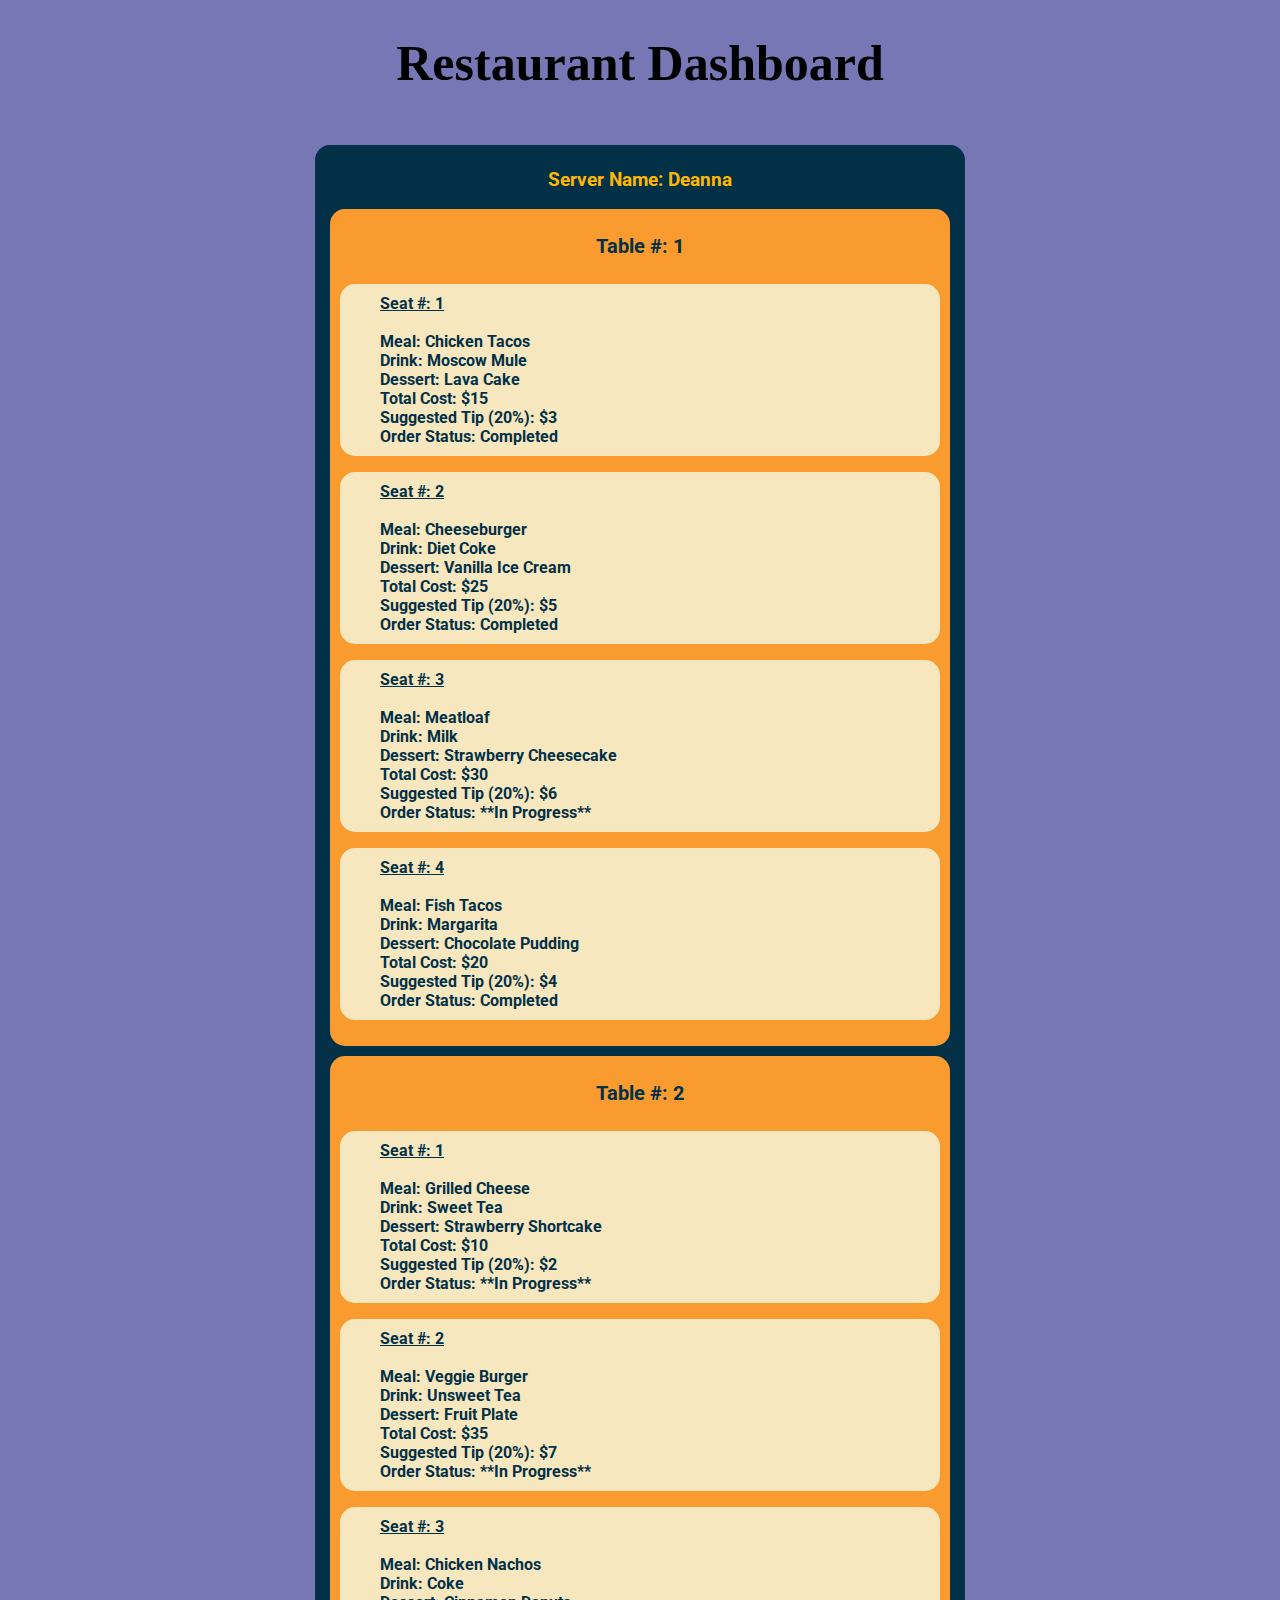
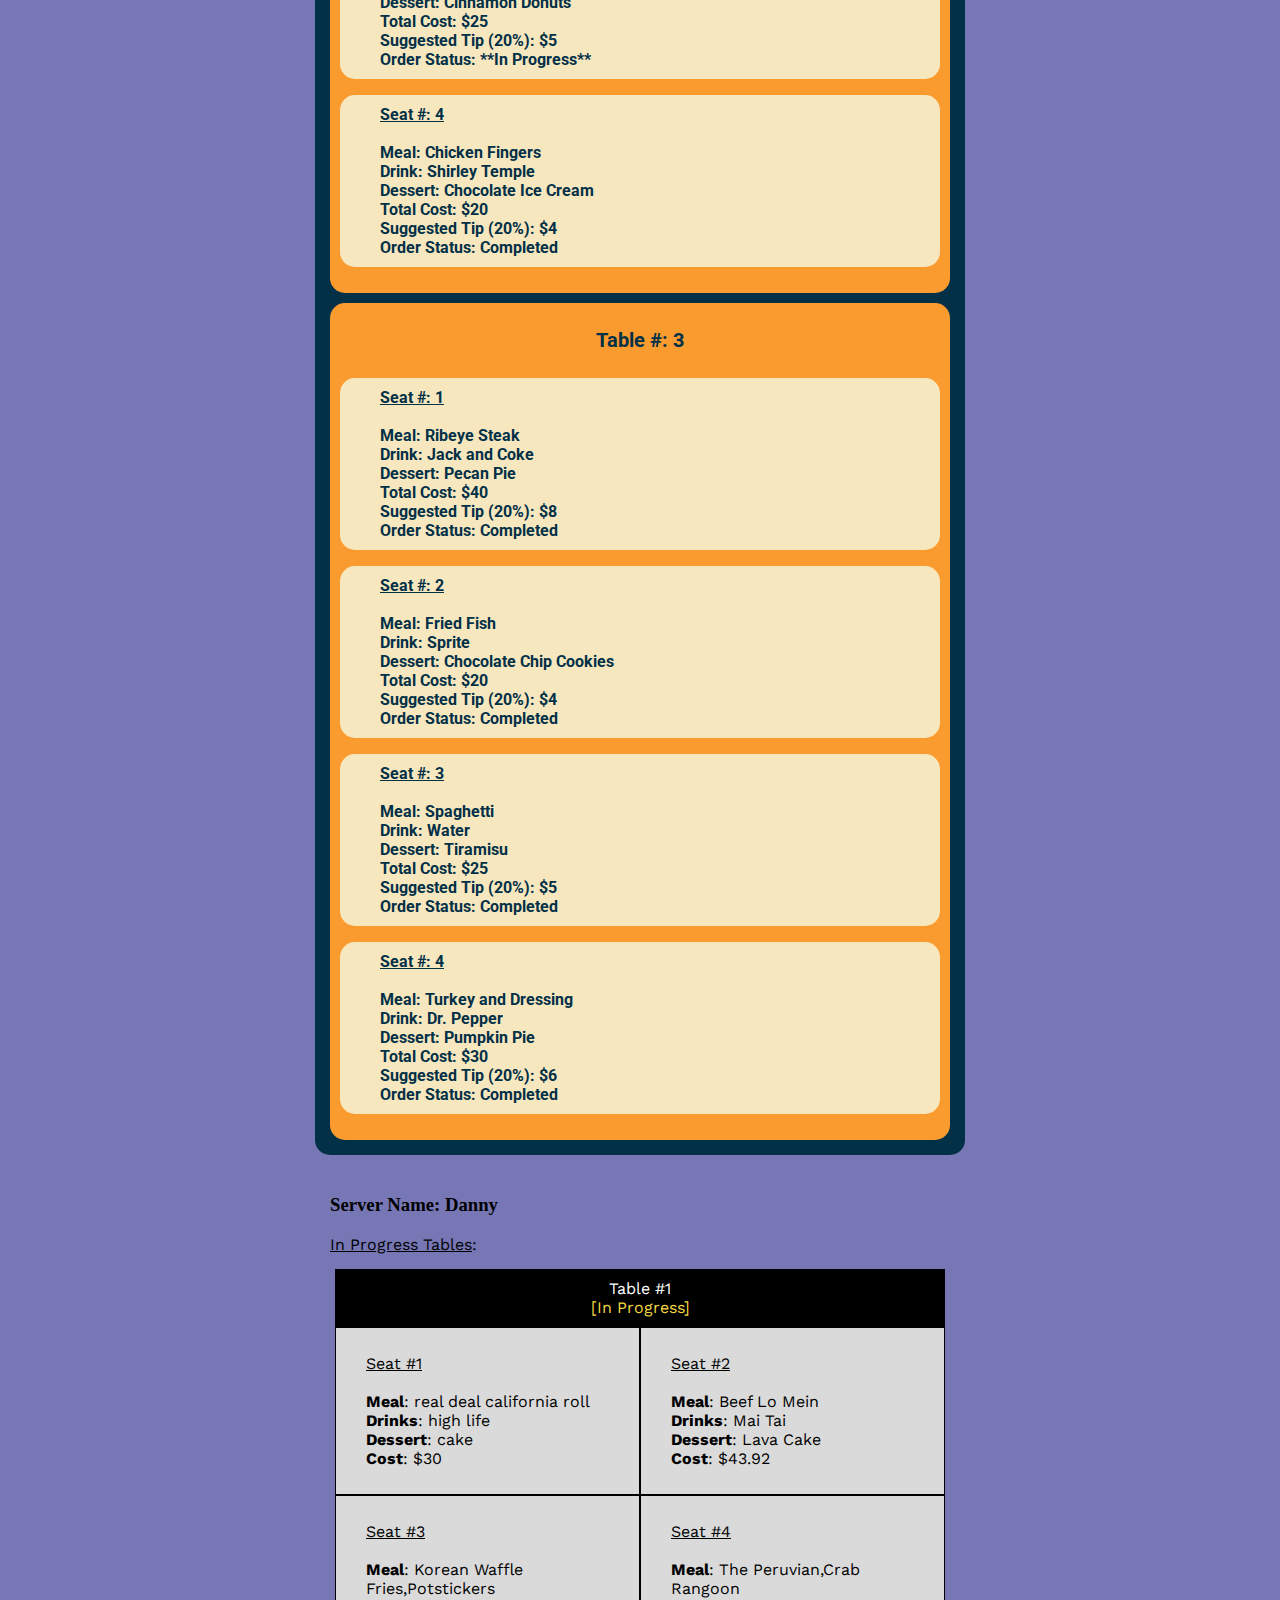
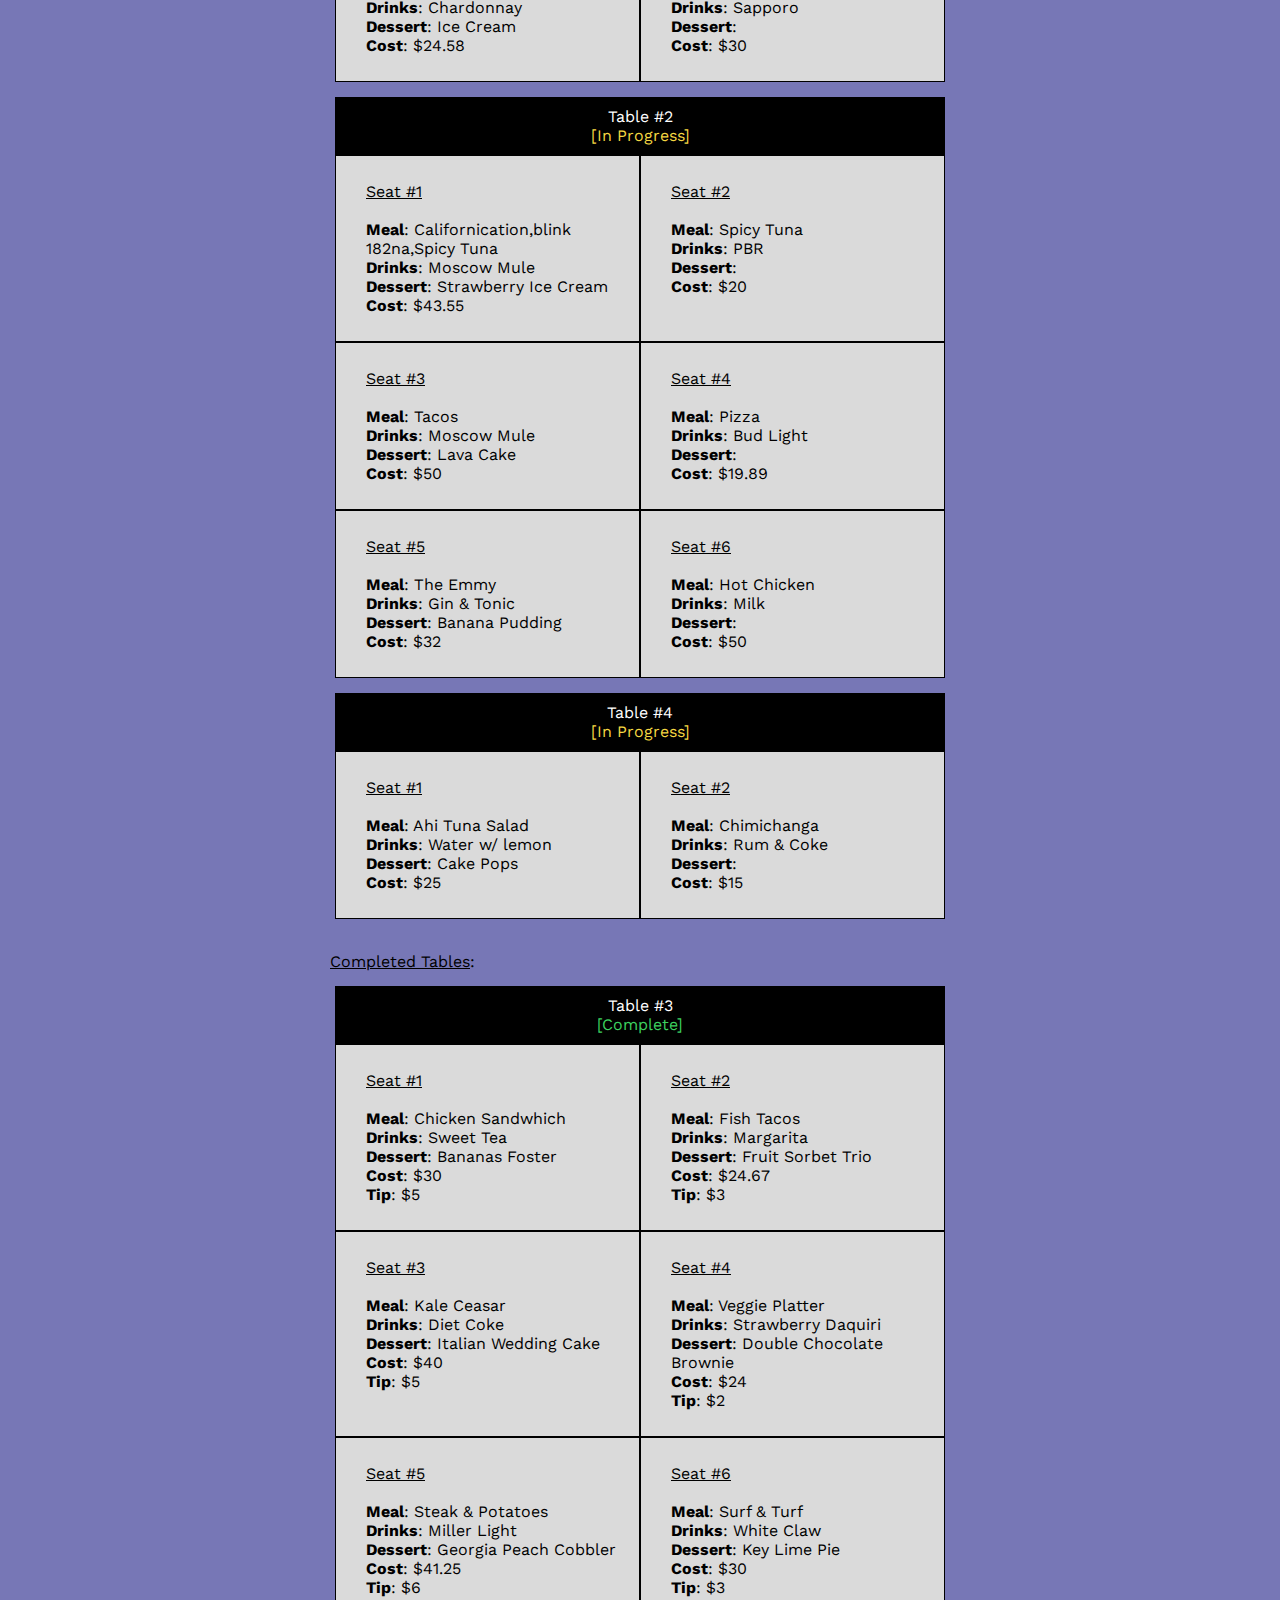
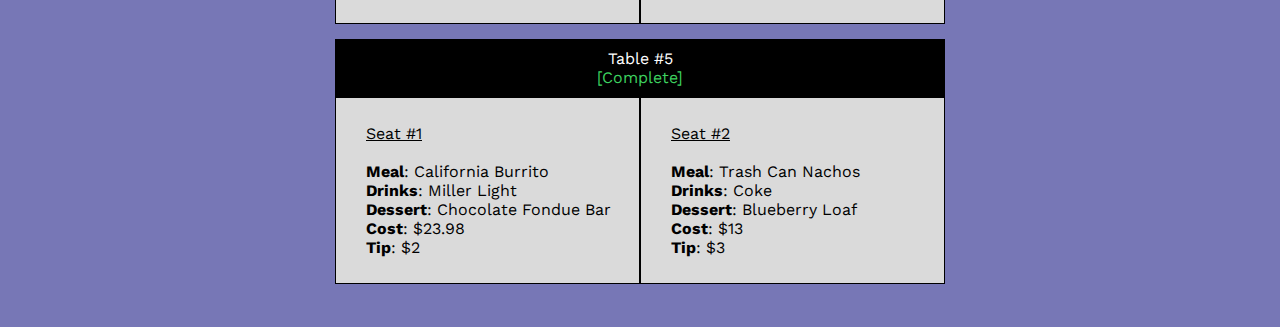
==== index.html @ f0ec2ec9 "class" ====
<!DOCTYPE html>
<html lang="en">
<head>
    <link href="styles/holden.css" rel="stylesheet">
    <link href="styles/main.css" rel="stylesheet">
    <meta charset="UTF-8">
    <meta http-equiv="X-UA-Compatible" content="IE=edge">
    <meta name="viewport" content="width=device-width, initial-scale=1.0">
    <link rel="stylesheet" href="/styles/serverStephen.css">
    <link rel="stylesheet" href="styles/deannaServer.css">
    <title>Restaurant Dashboard</title>
    <link rel="stylesheet" href="/styles/danny.css">
    <link rel="preconnect" href="https://fonts.googleapis.com">
    <link rel="preconnect" href="https://fonts.gstatic.com" crossorigin>
    <link href="https://fonts.googleapis.com/css2?family=Work+Sans:wght@300&display=swap" rel="stylesheet">
    <link href="https://fonts.googleapis.com/css2?family=Roboto&display=swap" rel="stylesheet">
</head>
<body>
    <h1 class="dashboard">Restaurant Dashboard</h1>
<div class="container">
    <div id="serverHolden" class="margin"></div>
    <div class="server-name" id="serverDeanna" class="margin">
        <div id="tablesDeanna"></div>
        <div id="seat"></div>
        <div id="seatTotal"></div>
    </div>
    <div id="serverStephen" class="margin"></div>
    <div id="serverDanny" class="margin"></div>
    </div>
    <script type="module" src="./scripts/serverStephen.js"></script>
<script type="module" src="./scripts/deannaServer.js"></script>
    <script type="module" src="./scripts/holdenServer.js"></script>
    <script type="module" src="./scripts/dannyServer.js"></script>
</body>
</html>
---- styles/main.css ----
.container{
    display: flex;
    flex-wrap: wrap;
    justify-content: space-evenly;
    flex-direction: column;
    align-items: center;
}
.dashboard{
    text-align: center;
    font-size: 50px;
}
body{
    background-color: rgb(119, 119, 182);
}

.margin {
    margin-bottom: 20px;
}
---- styles/serverStephen.css ----
.patron-header {
  background: #dadada;
  background-color: #85CAC0;
  display: flexbox;
  padding: 8px;
  border-radius: 20px 20px 00px 0px;
  font-weight: 600;
 
}

.patron-details {
  background-color: lightcyan;
  margin-top: 0;
  padding-top: 4px;
  padding-bottom: 8px;
  border-radius: 0px 0px 20px 20px;
  /* background-color: mediumseagreen; */
}
/* .container {
  flex-direction: row;  
  flex-wrap: auto;
  padding: 40px;
} */
.stephenTable {
  border: solid black 5px;
background-color: #03007C;
text-align: center;
color: white;
border-radius: 20px 20px 0px 0px;

}
.patronsCss{
border: solid black 5px;
border-radius: 20px 0px 20px;
background-color: #F4CB6D;
padding: 10px;
}

#serverStephen{
  width: 35%;
}
---- styles/deannaServer.css ----
#tableNumbers {
    color: #023047;
    font-size: 20px;
    margin: 15px;
    padding: 0px 10px 10px 10px;
}

#serverDeanna {
    width: 40em;
    background: #023047;
    border-radius: 15px;
    font-family: 'Roboto', sans-serif;
    color: #ffb703;
    padding: 5px;
    text-align: center;
}

#tablesDeanna {
    background: #fa9b2f;
    border-radius: 15px;
    font-family: 'Roboto', sans-serif;
    font-weight: bold;
    margin: 10px;
    padding: 10px;
}

ul {
    padding: 10px 20px;
}

#seat {
    background: #f7e7bf;
    border-radius: 15px;
    font-family: 'Roboto', sans-serif;
    padding: 0px 20px;
    text-align: left;
    list-style-type: none;
    color: #023047;
}
---- styles/danny.css ----
#serverDanny {
    width: 40em;
}

.table {
    flex-direction: column;
    background: #dadada;
    align-items: left;
    margin: 15px;
    flex-wrap: wrap;
    justify-content: space-evenly;
    font-family: 'Work Sans', sans-serif;
}

.header {
    padding-left: 10px;
}

.section-title {
    padding-left: 10px;
    font-family: 'Work Sans', sans-serif;
}

.seat-container {
    display: flex;
    flex-flow: row wrap;
    justify-content: center;
}

.seat {
    width: 40%;
    padding-left: 10px;
    flex-grow: 1;
    border: 1px black solid;
}

li {
    list-style-type: none;
}

@keyframes glowing {
    0% {
        opacity: 0;
    }
    50% {
        opacity: 10;
    }
    100% {
        opacity: 0;
    }
}

.inProgressStatus {
    animation: glowing 1s infinite;
    color: #f5d742;
}

.inProgressTable {
    text-align: center;
    padding-top: 10px;
    padding-bottom: 10px;
    color: white;
    background-color: black;
}

.completedStatus {
    color: #3dd15f;
}

.completedTable {
    text-align: center;
    padding-top: 10px;
    padding-bottom: 10px;
    background-color: black;
    color: white;
}
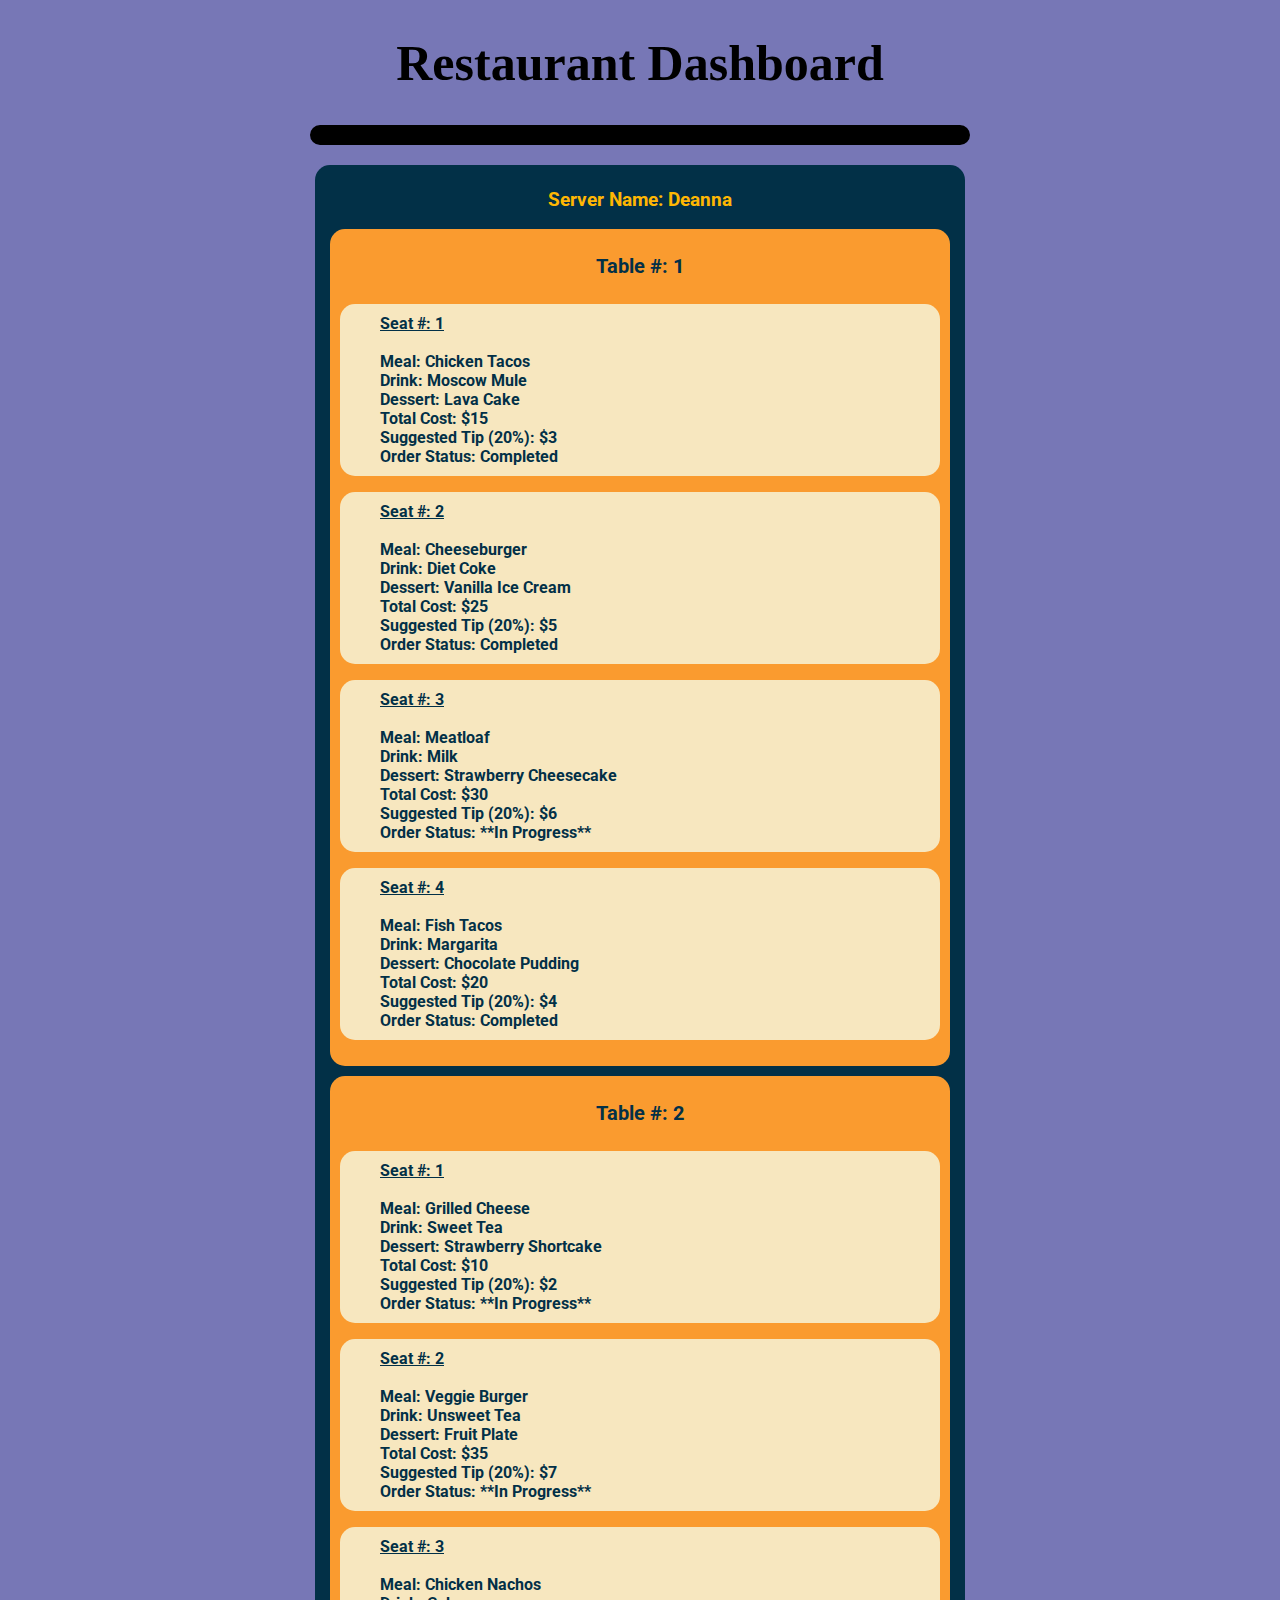
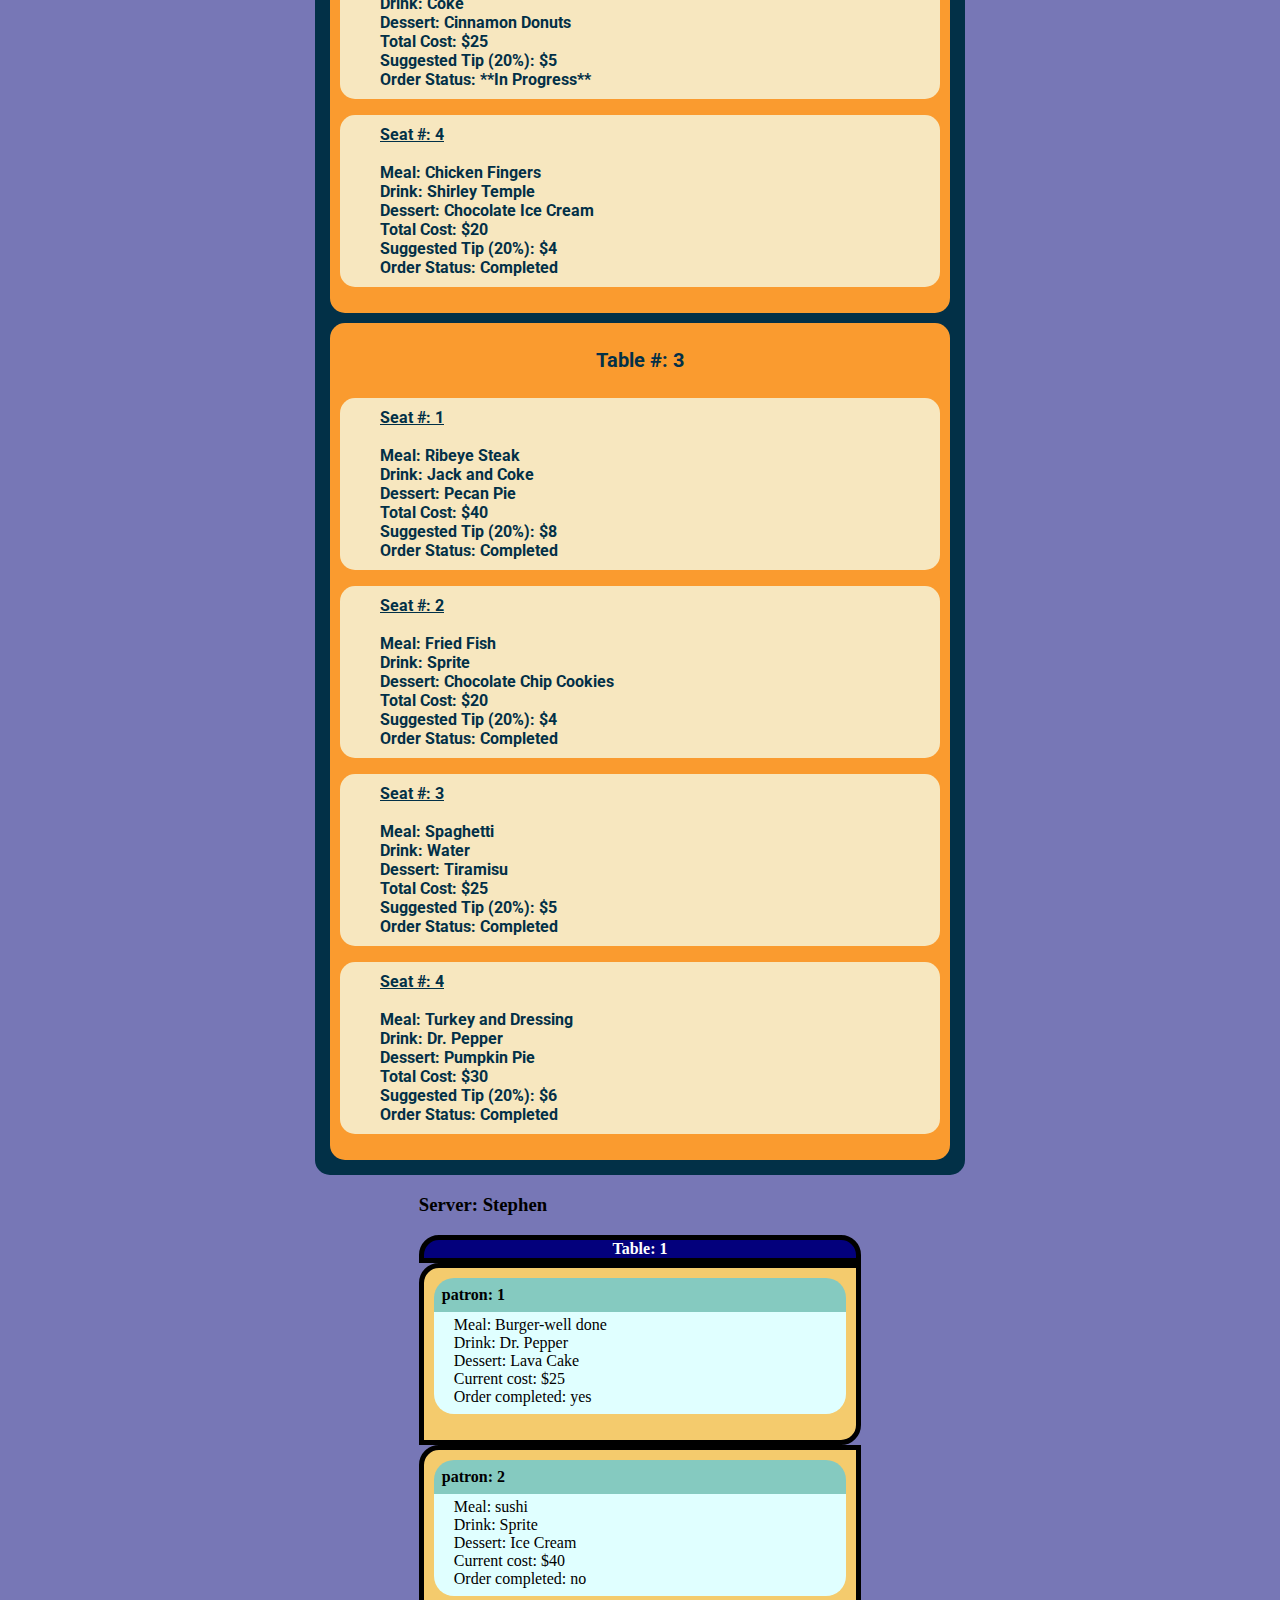
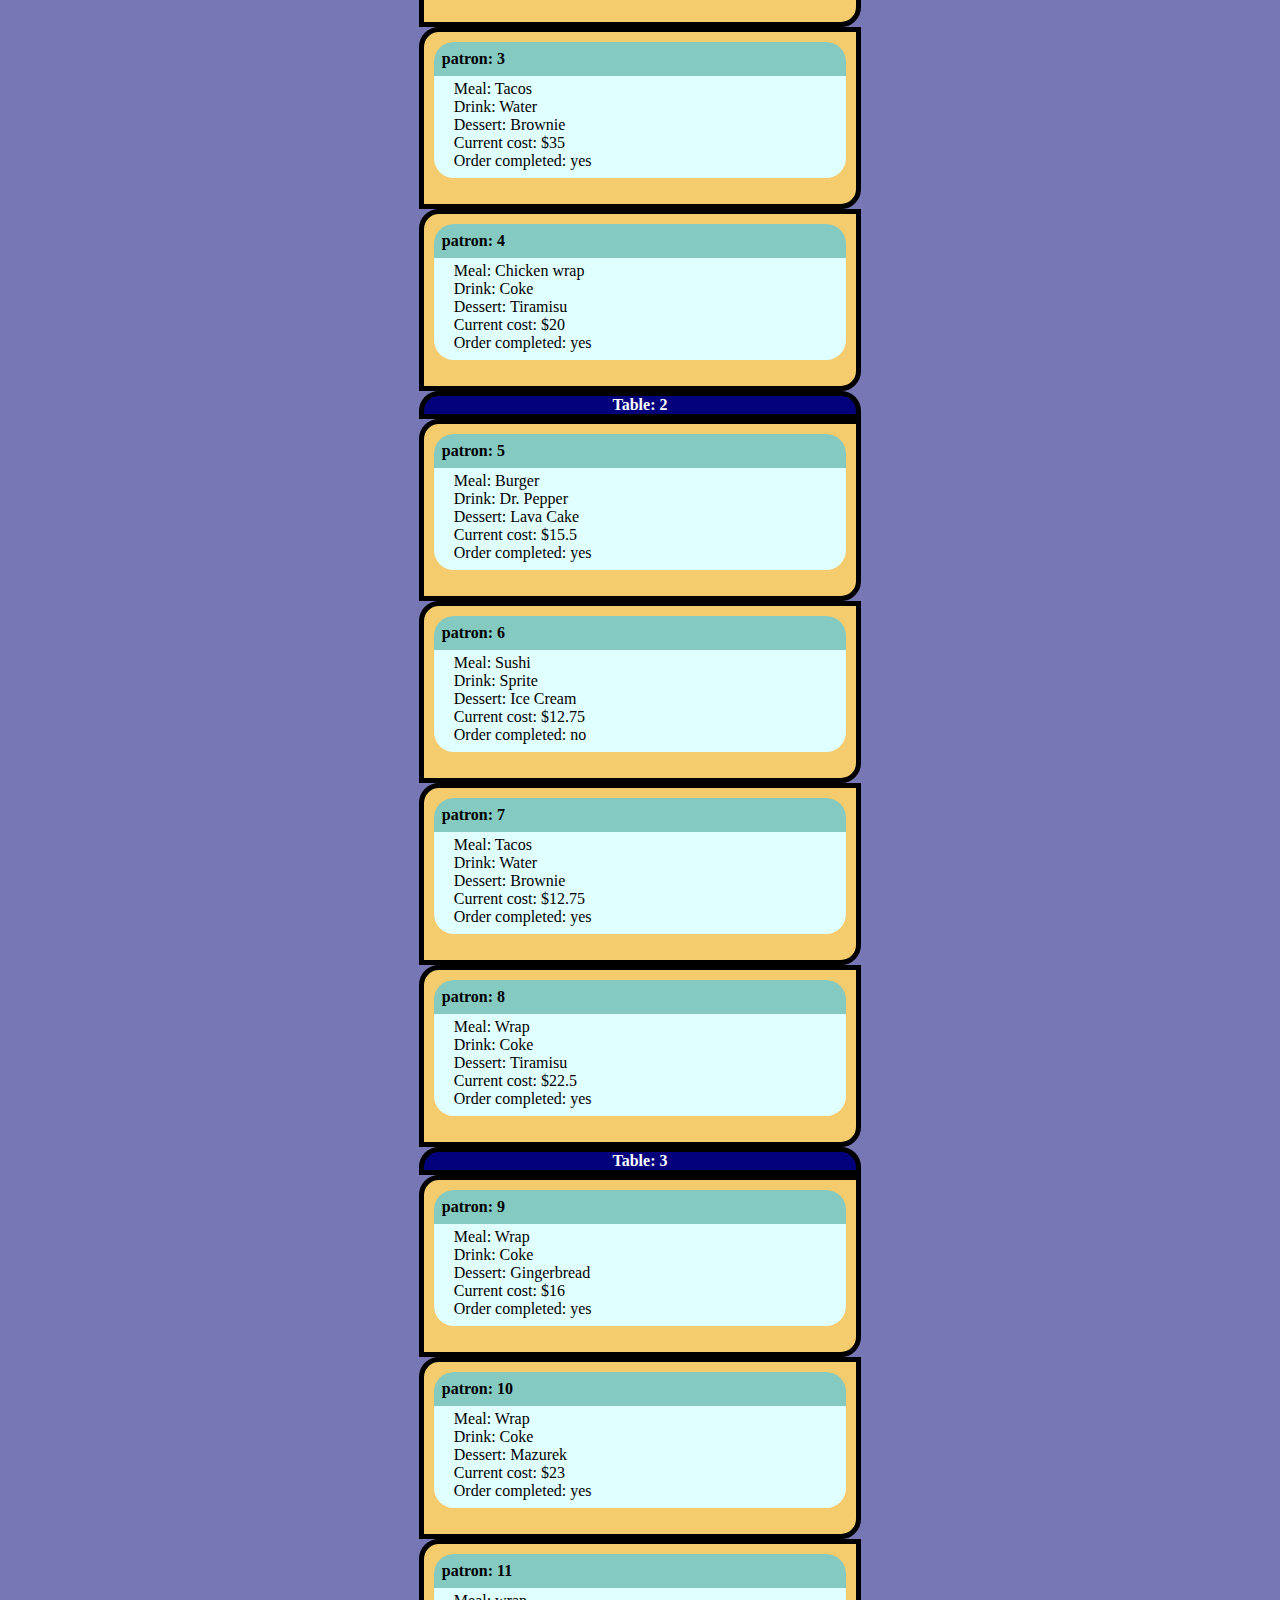
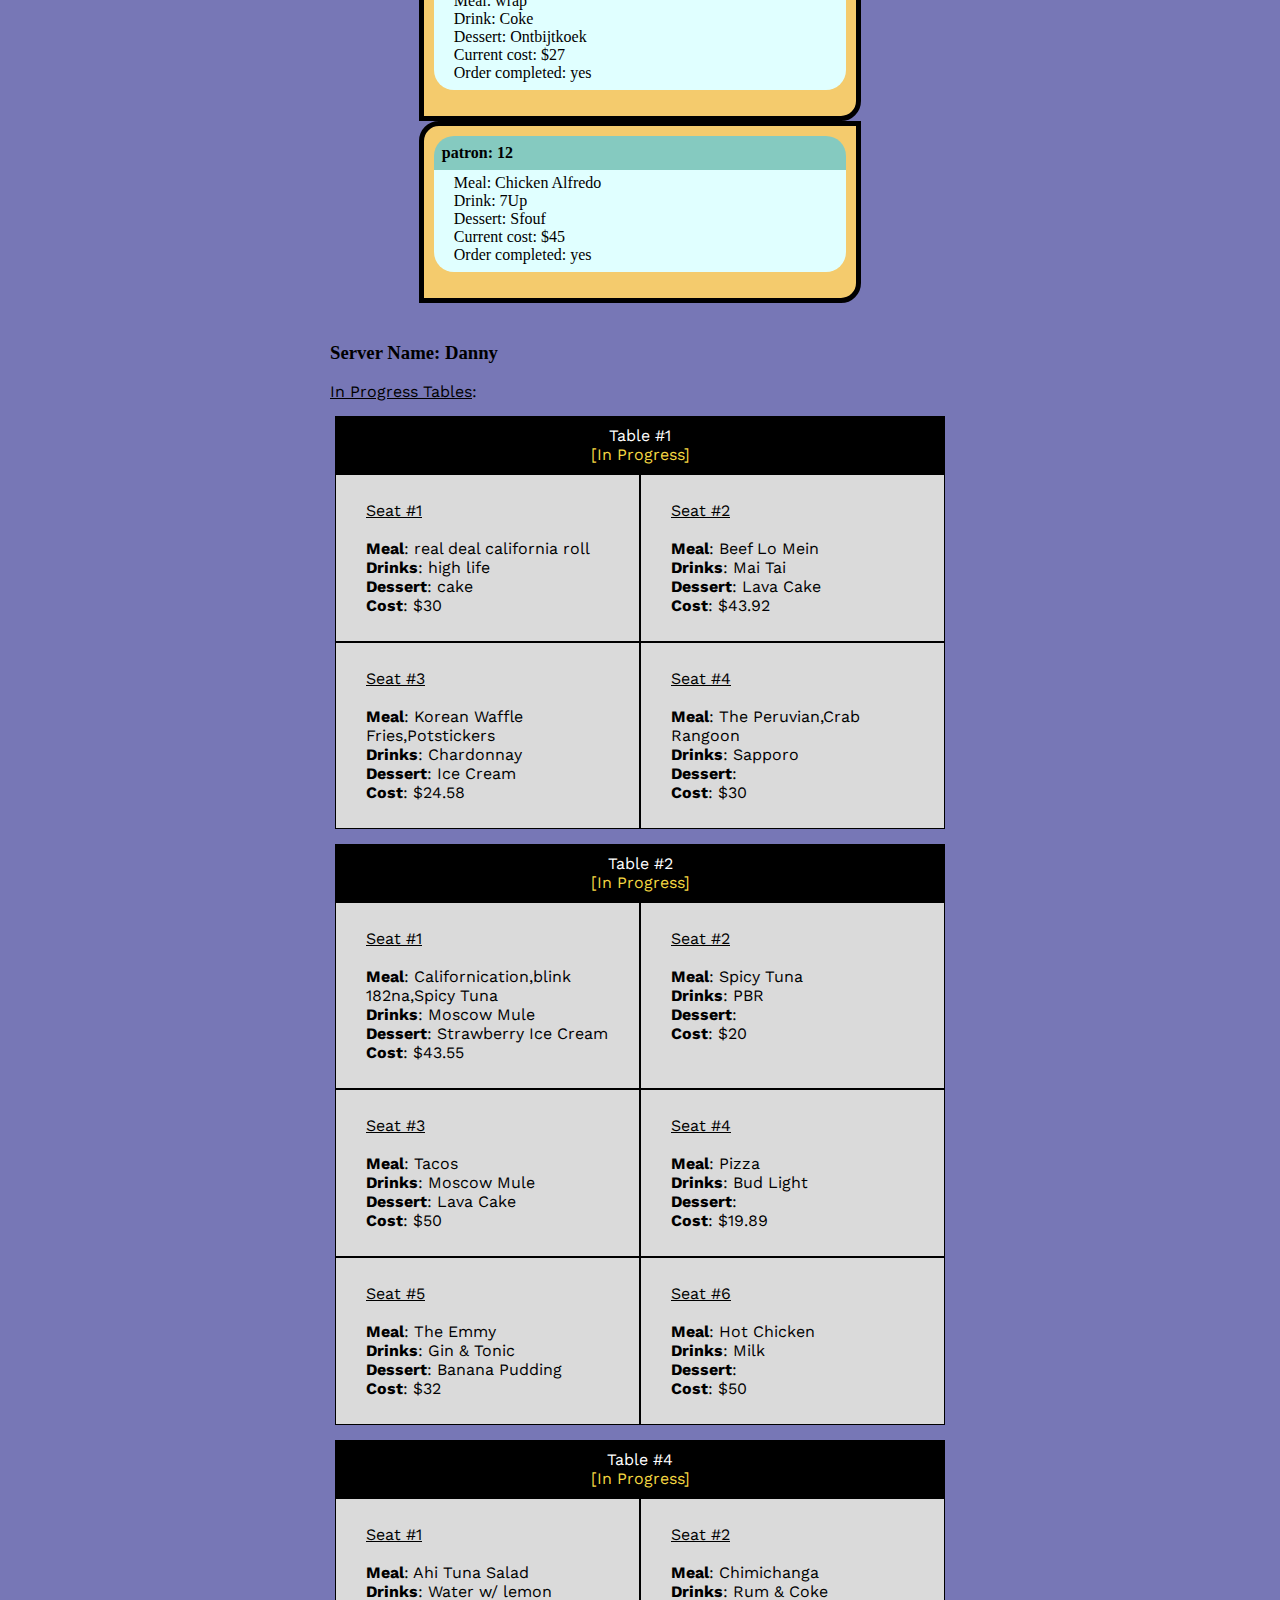
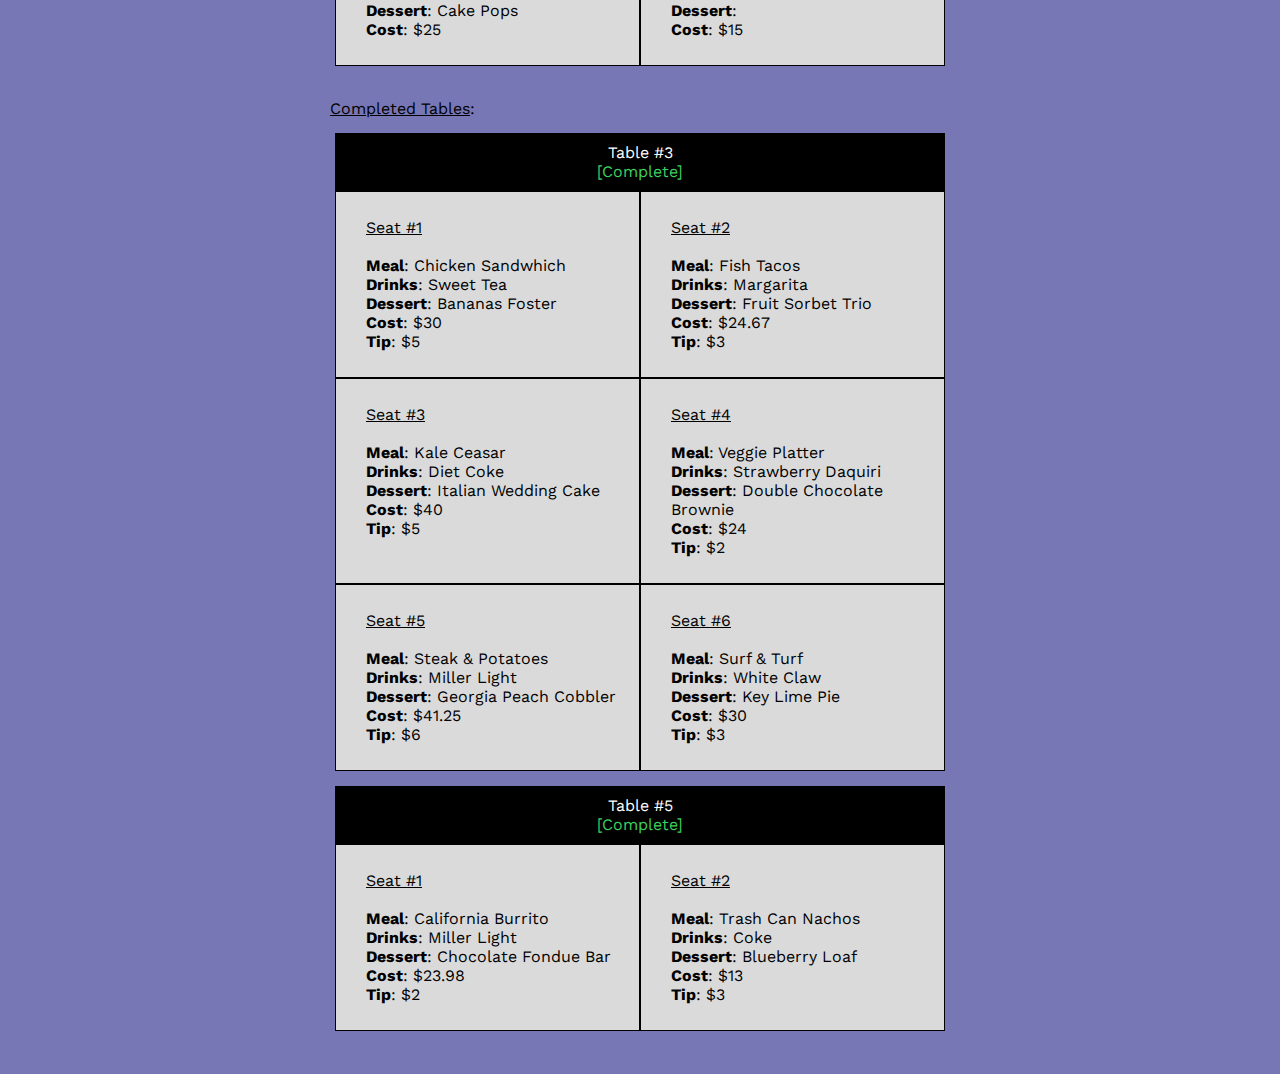
==== commit d6c370b3: "Merge pull request #20 from HoldenDReed/adding-patron-data-dh" ====
--- a/index.html
+++ b/index.html
@@ -26,10 +26,10 @@
     </div>
     <div id="serverStephen" class="margin"></div>
     <div id="serverDanny" class="margin"></div>
-    </div>
+</div>
+    <script type="module" src="./scripts/holdenServer.js"></script>
+    <script type="module" src="./scripts/deannaServer.js"></script>
     <script type="module" src="./scripts/serverStephen.js"></script>
-<script type="module" src="./scripts/deannaServer.js"></script>
-    <script type="module" src="./scripts/holdenServer.js"></script>
     <script type="module" src="./scripts/dannyServer.js"></script>
 </body>
 </html>
--- a/styles/holden.css
+++ b/styles/holden.css
@@ -0,0 +1,26 @@
+#serverHolden {
+    width: 40em;
+    background-color: darkslategray;
+    border: 10px black solid;
+    text-align: center;
+    border-radius: 25px;
+    color: white;
+    height: 50%;
+}
+.holdenTableHeader {
+    border-radius: 25px 25px 0px 0px;
+    padding: 2px;
+    background-color: grey;
+}
+.holdenOrders {
+    background-color: grey;
+    border: black 2px solid;
+    margin-left: 90px;
+    margin-right: 90px;
+    margin-bottom: 10px;
+    border-radius: 25px;
+}
+.holdenButton {
+    margin-top: -20px;
+    margin-bottom: 10px;
+}--- a/styles/serverStephen.css
+++ b/styles/serverStephen.css
@@ -38,4 +38,4 @@
 
 #serverStephen{
   width: 35%;
-}
+}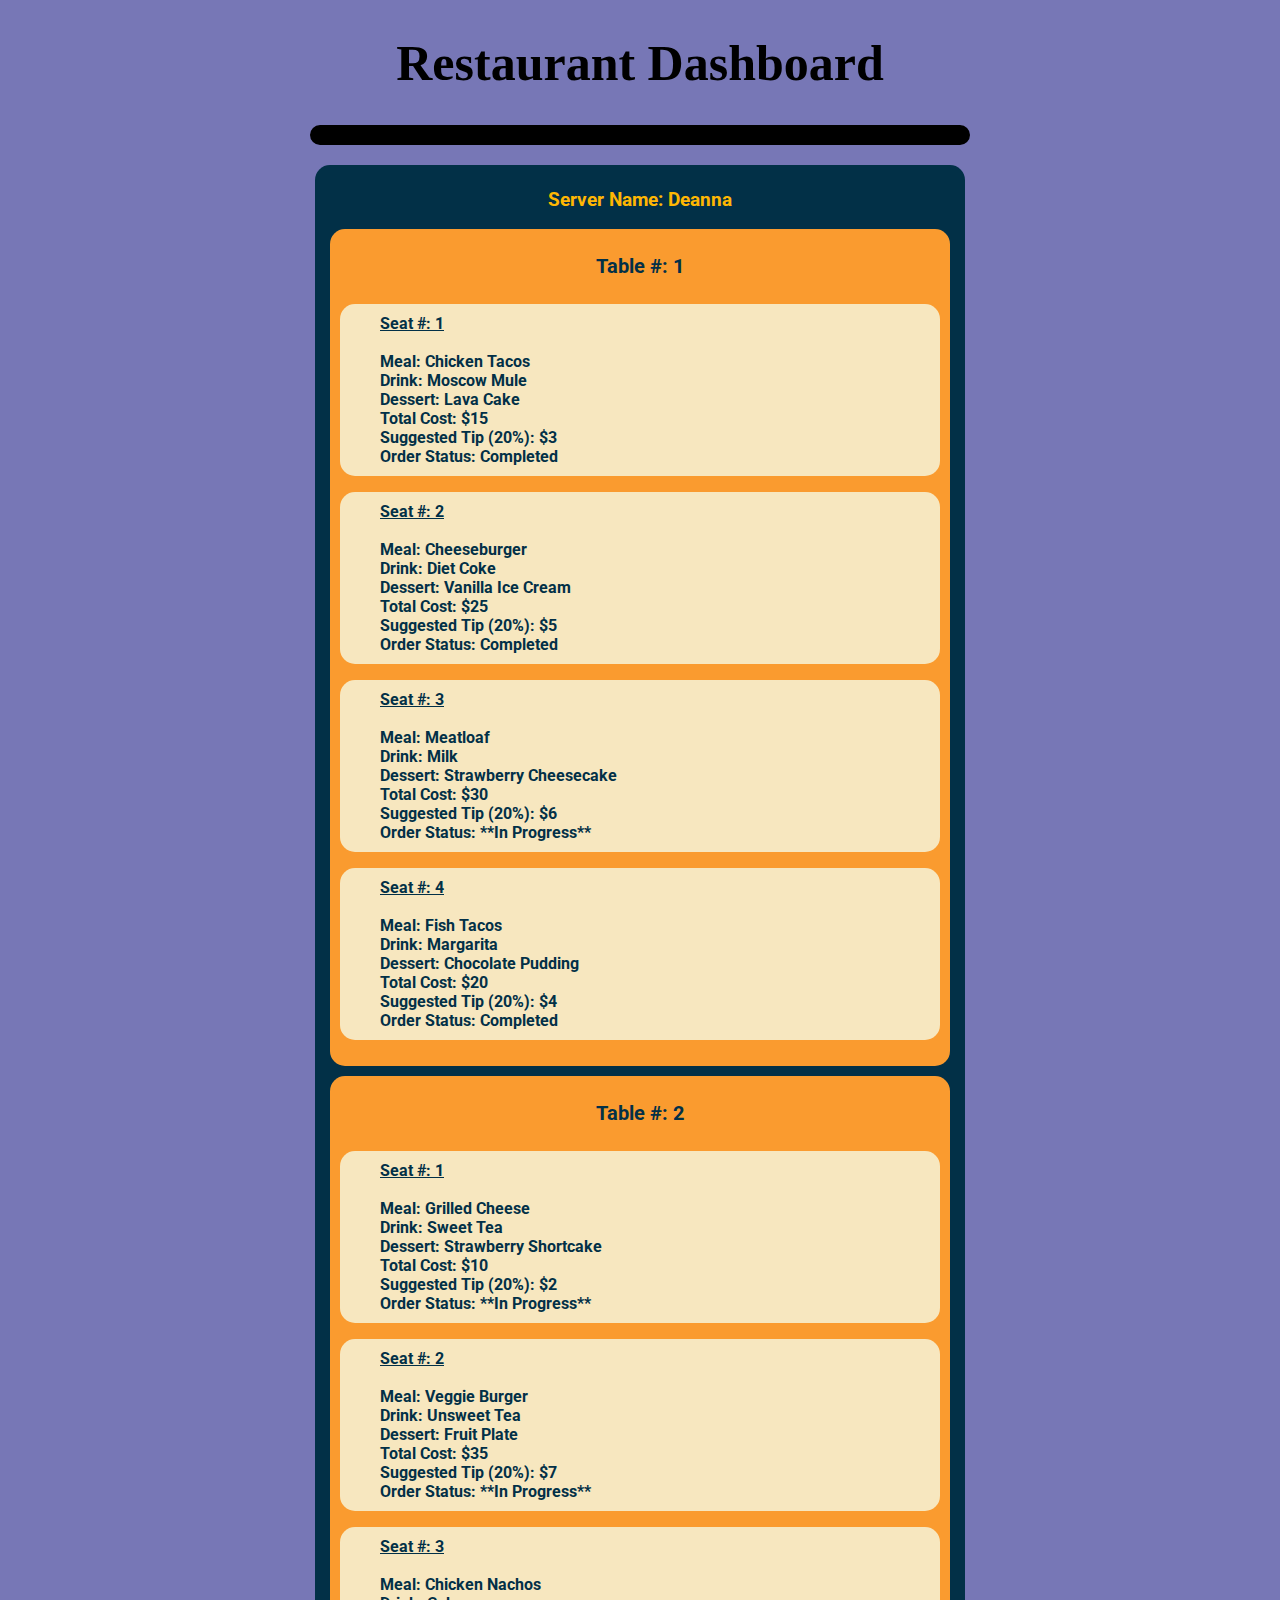
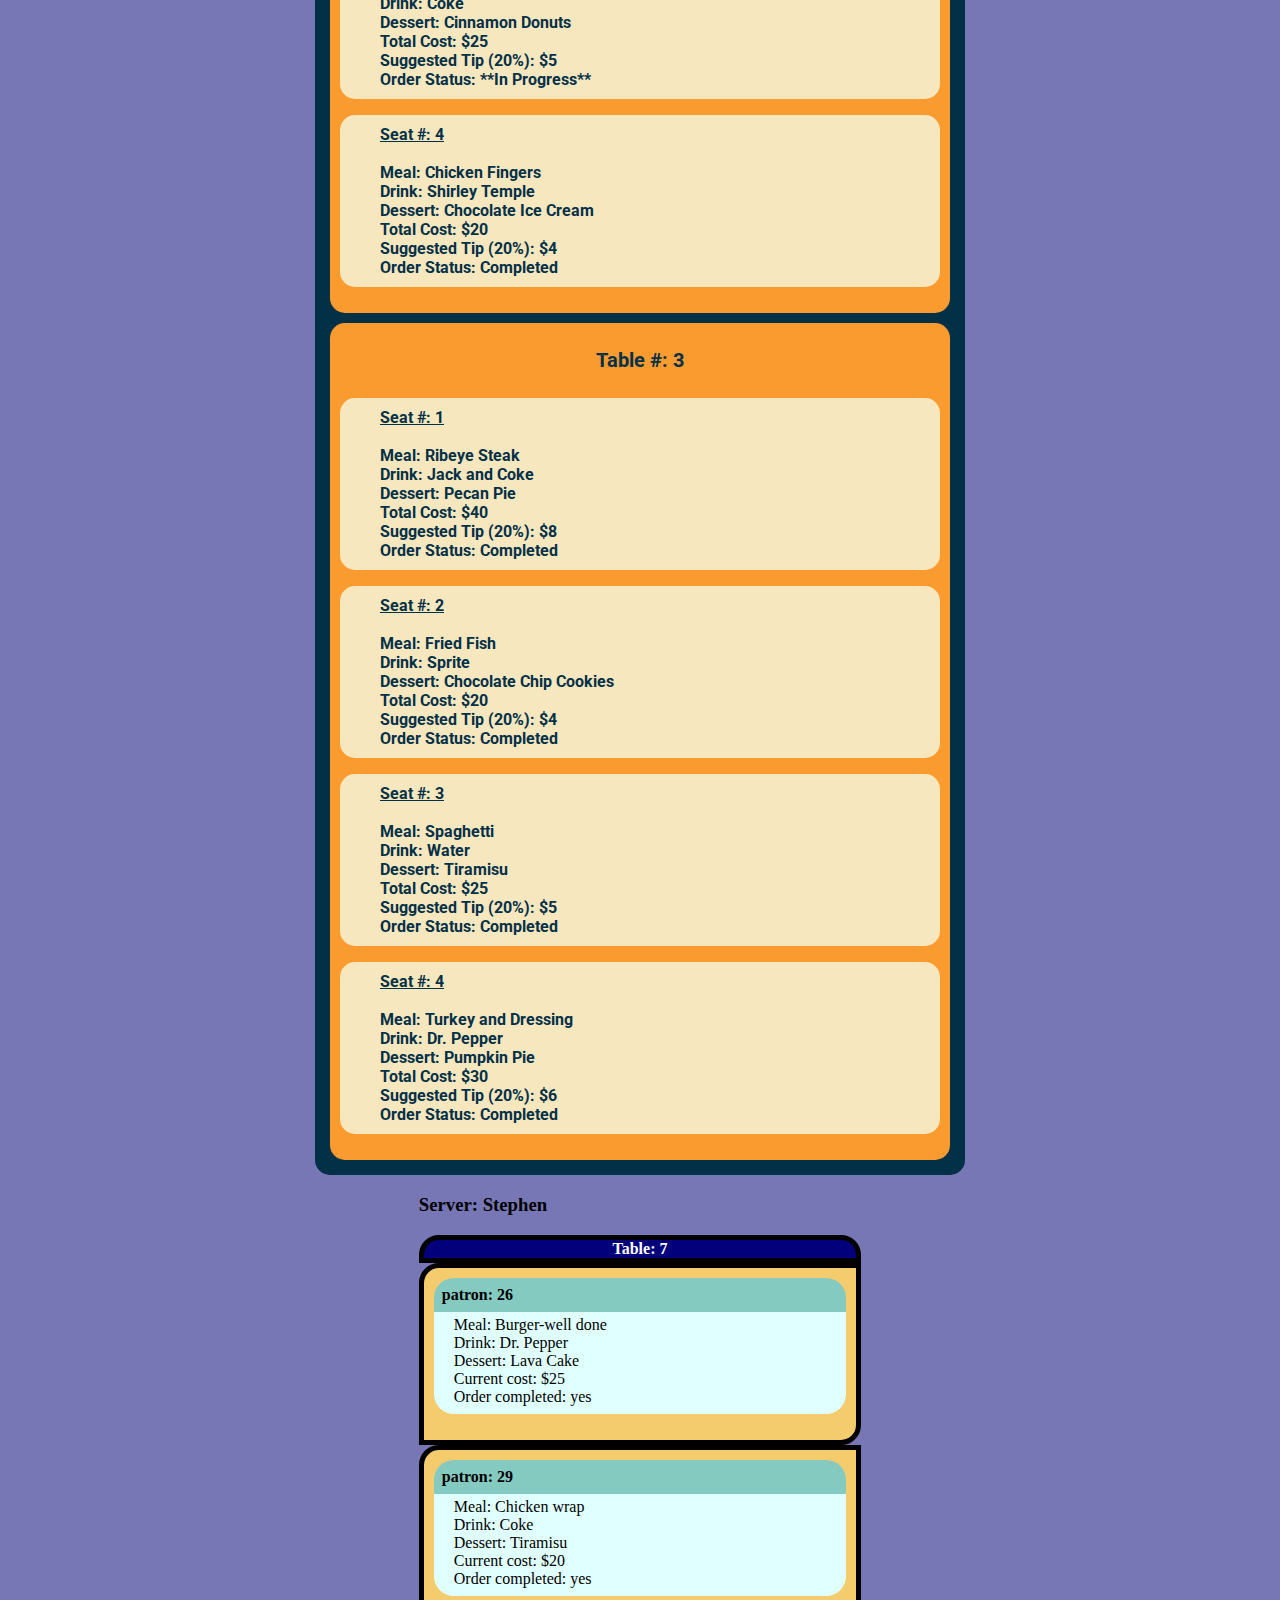
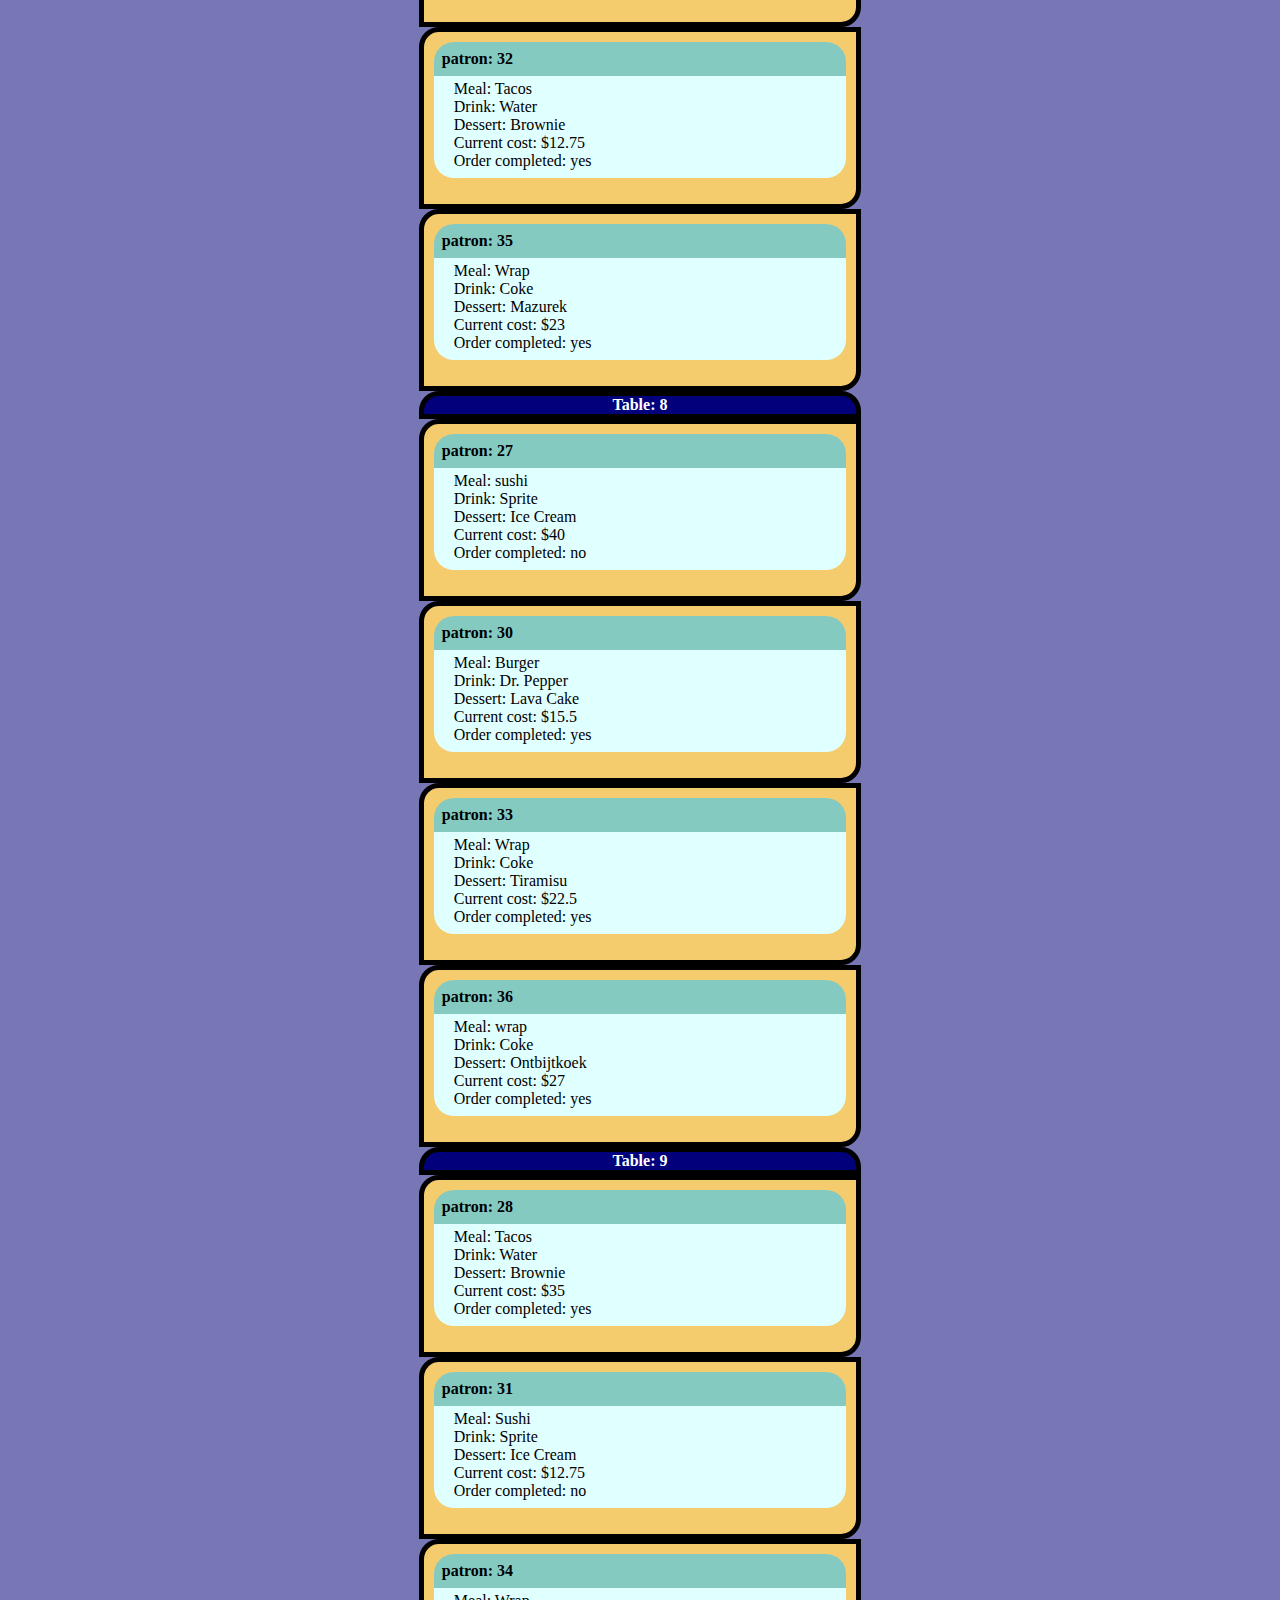
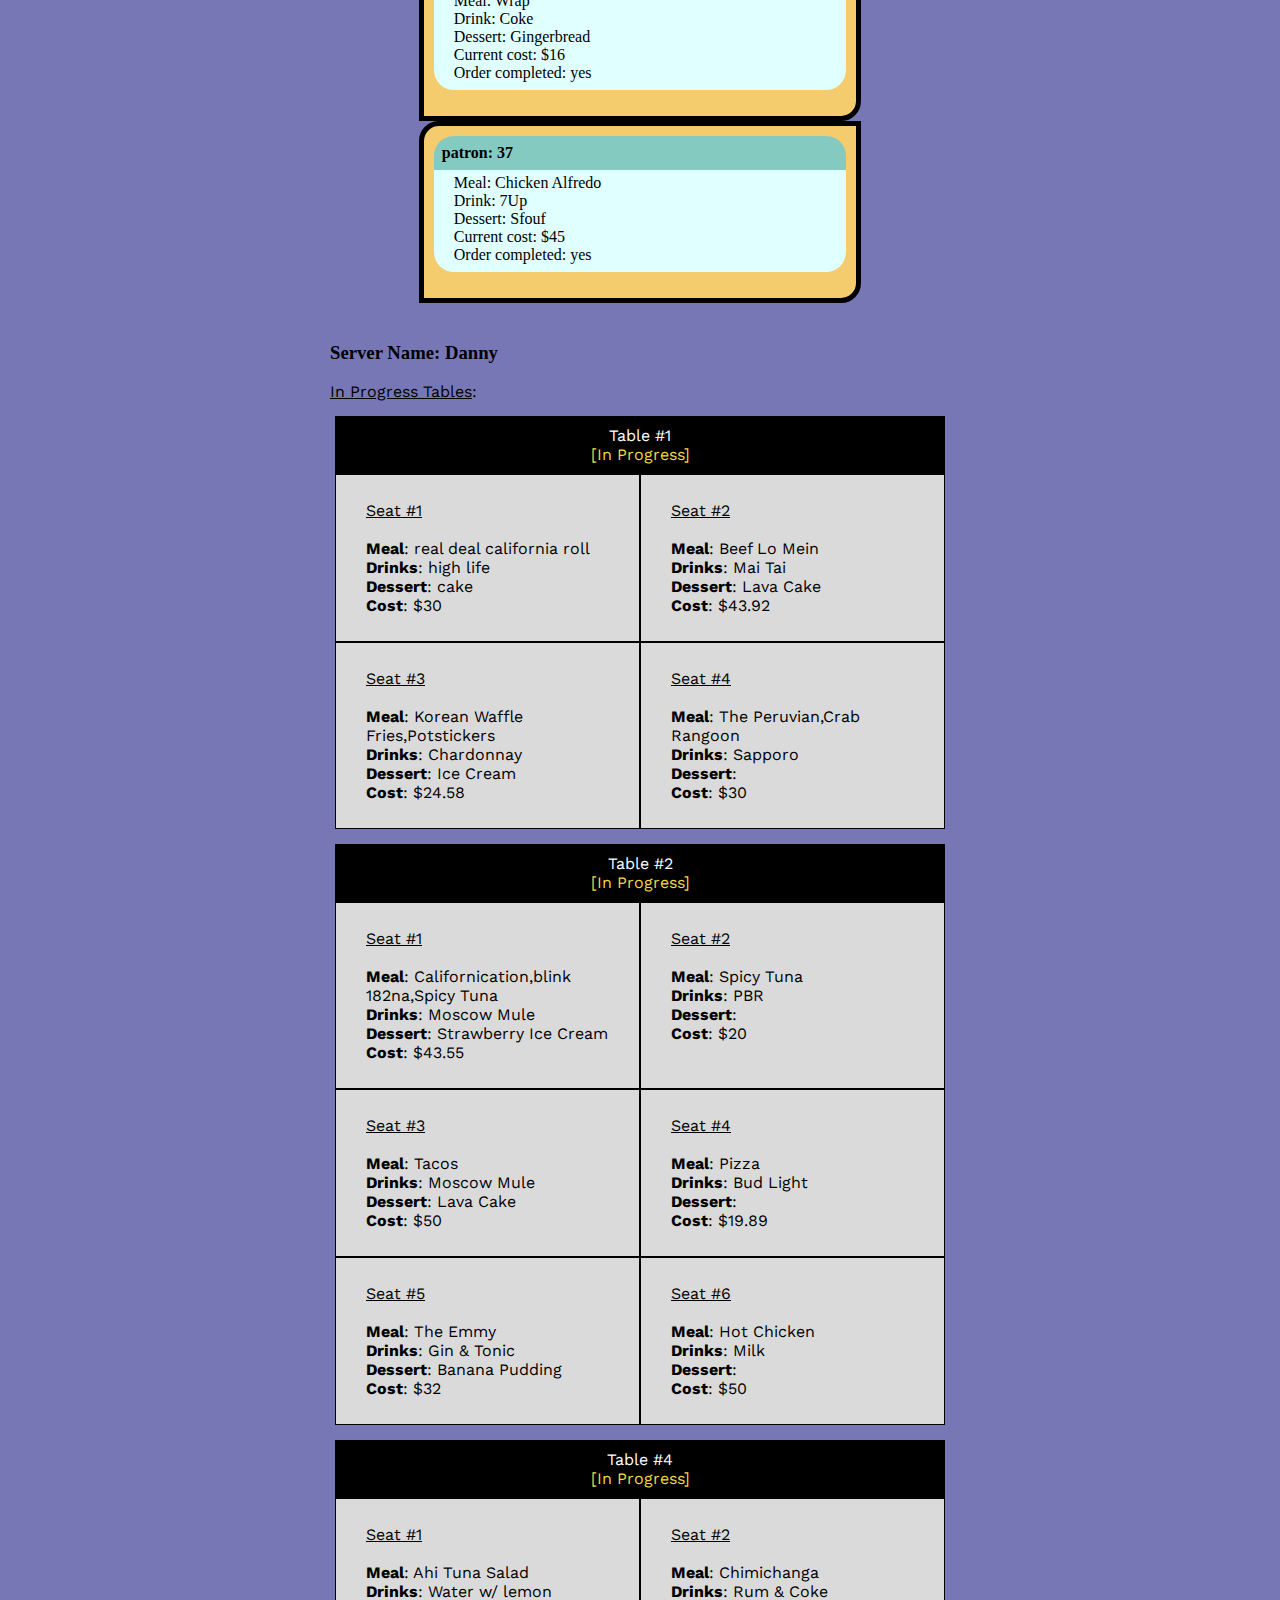
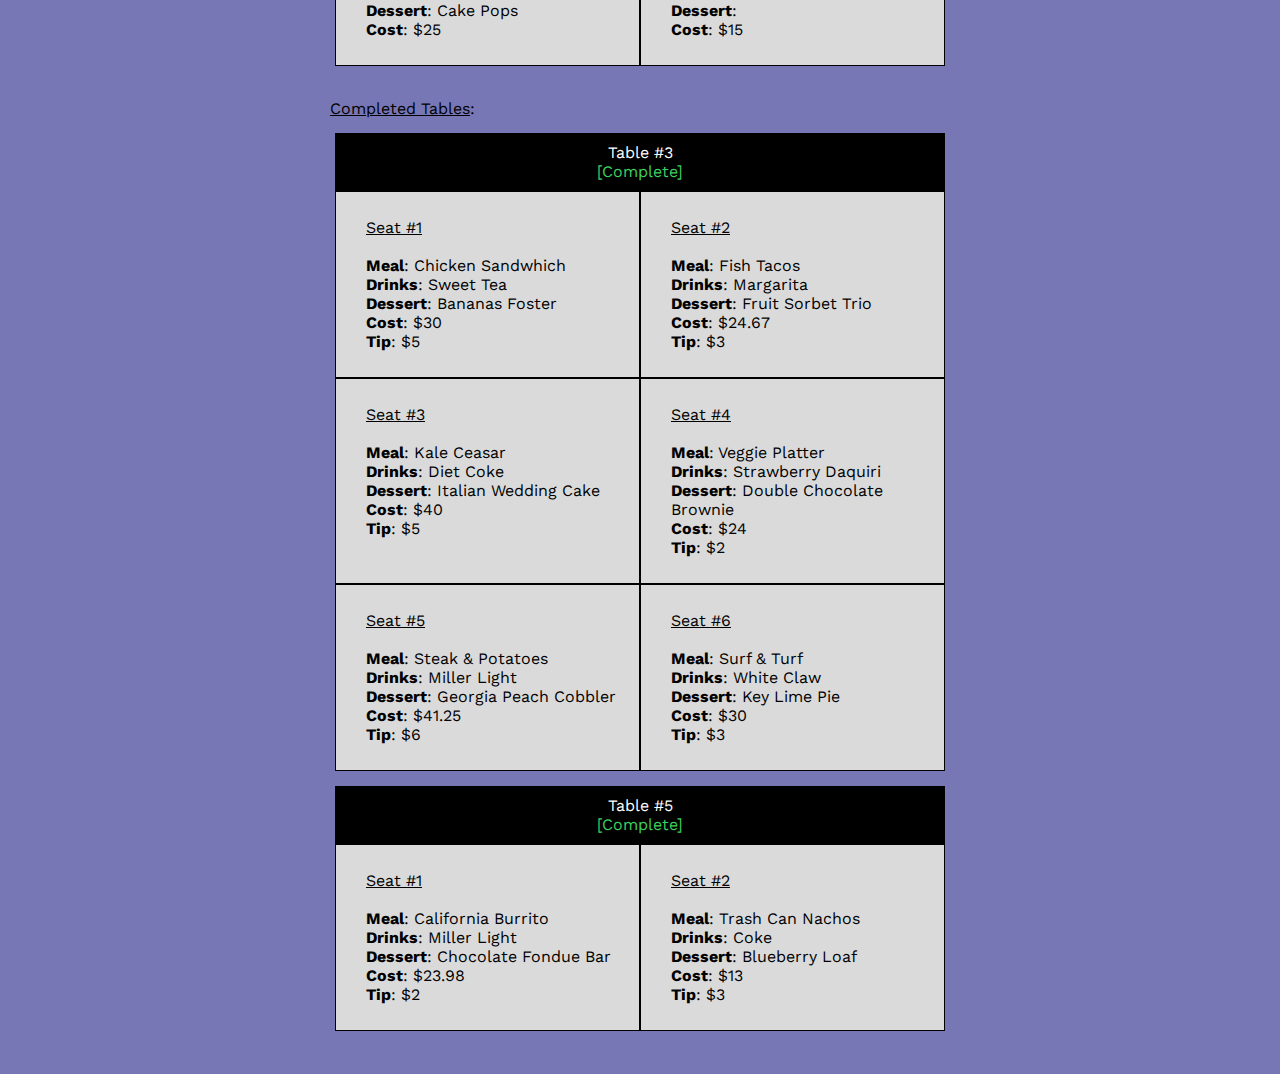
==== commit 3b5baf2b: "added-dh-patrons" ====
(no text change in the page or its own stylesheets)
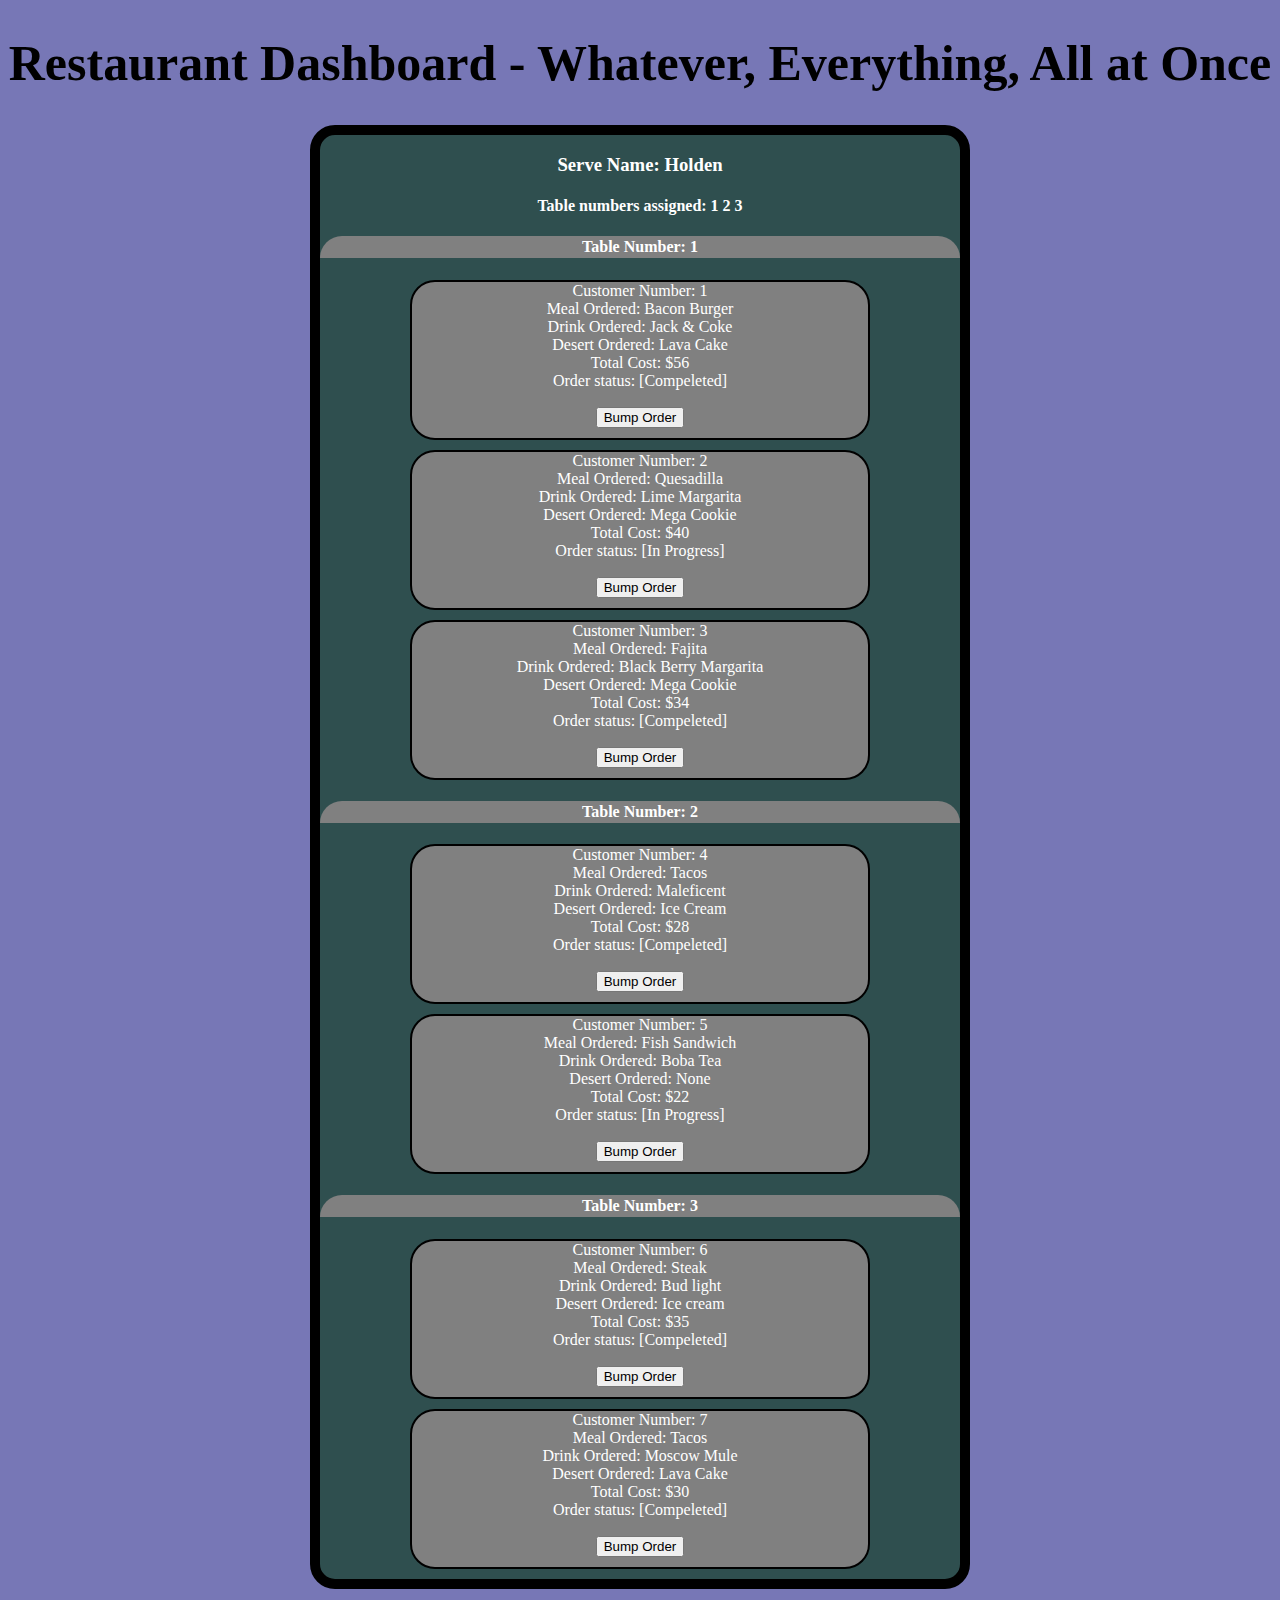
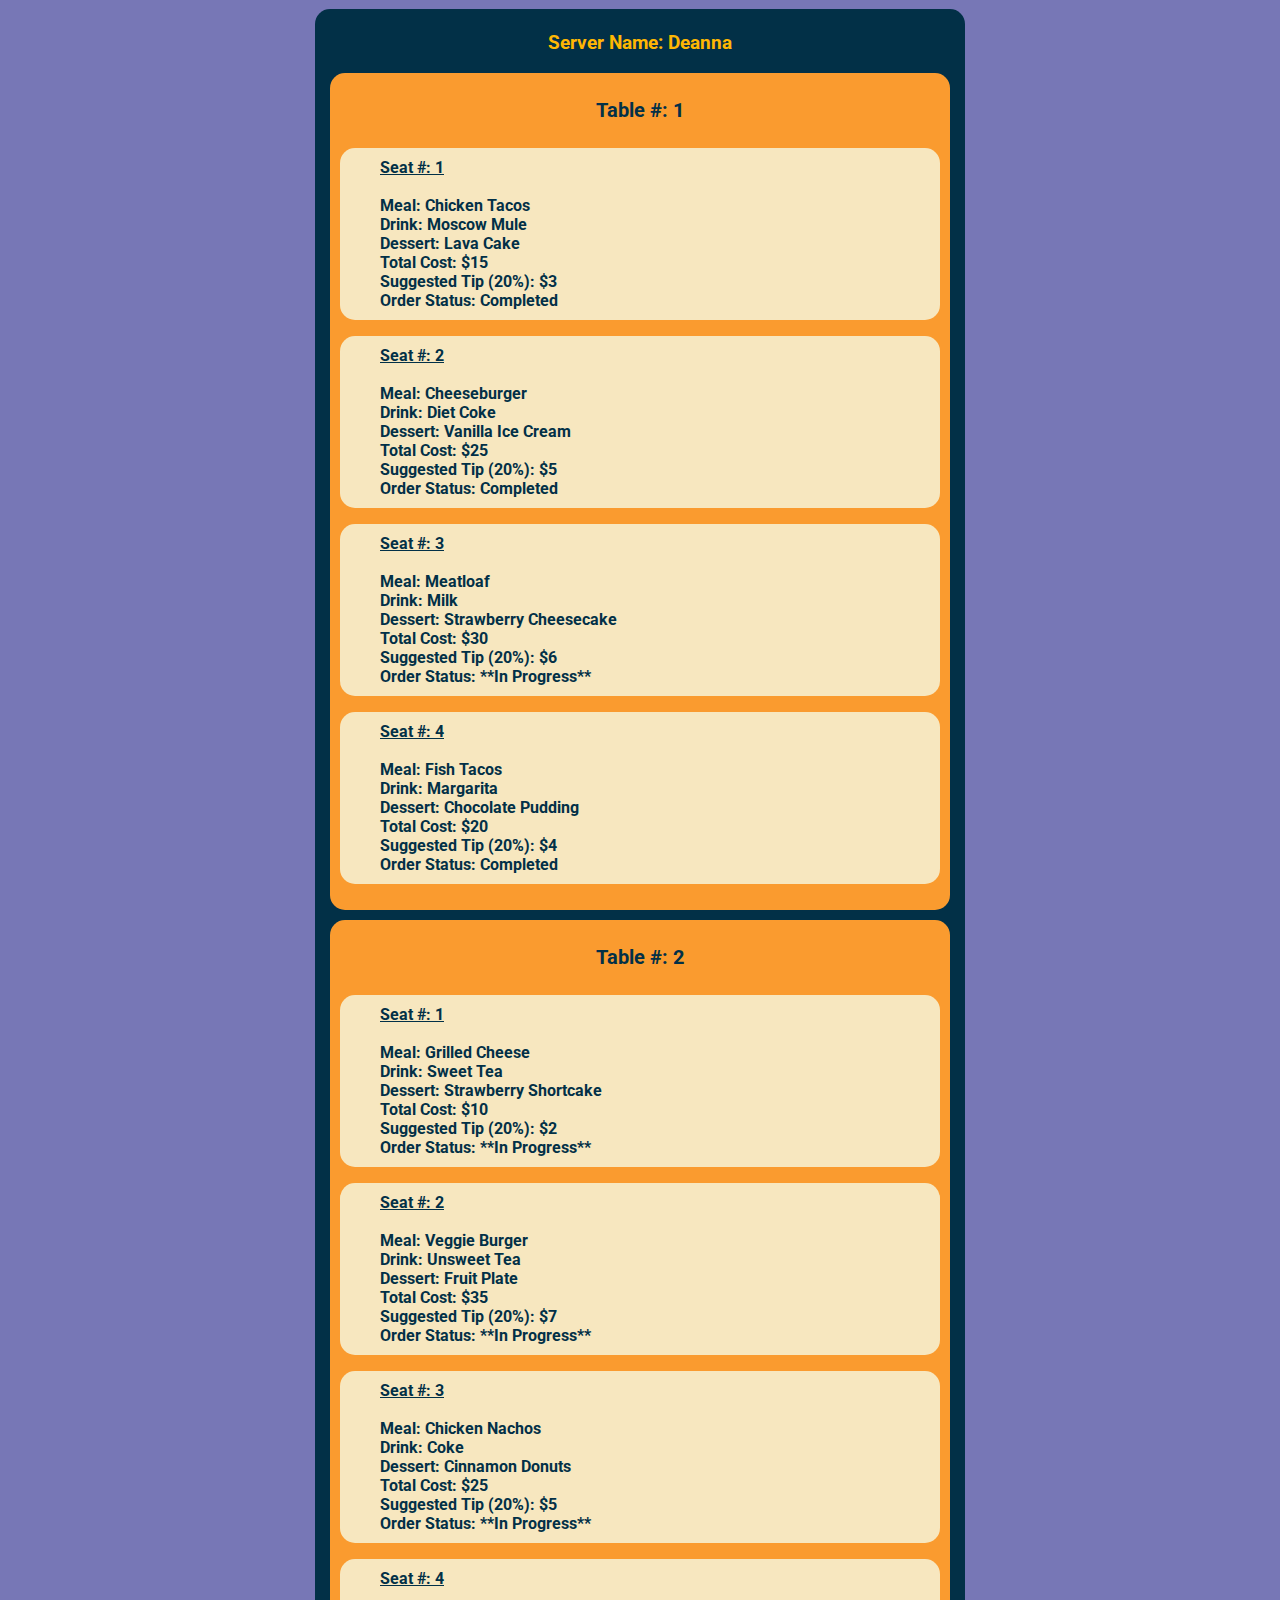
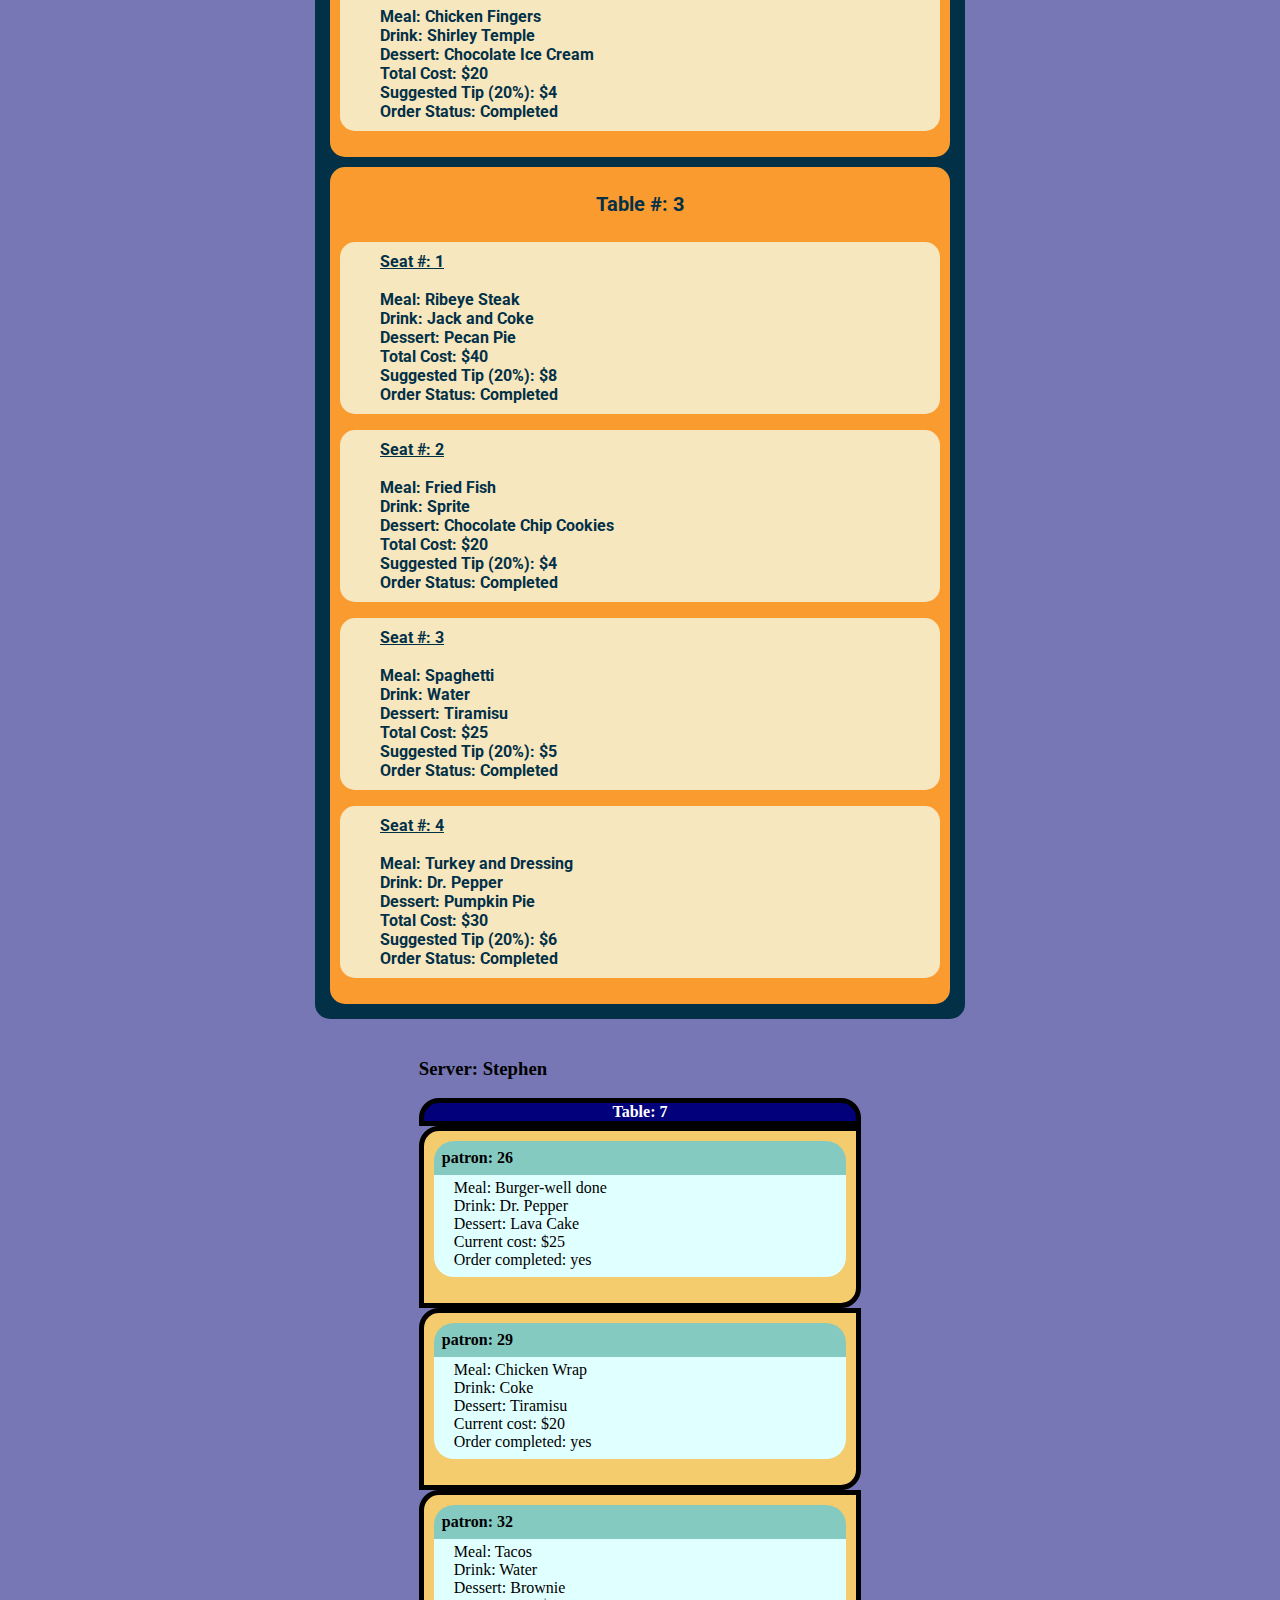
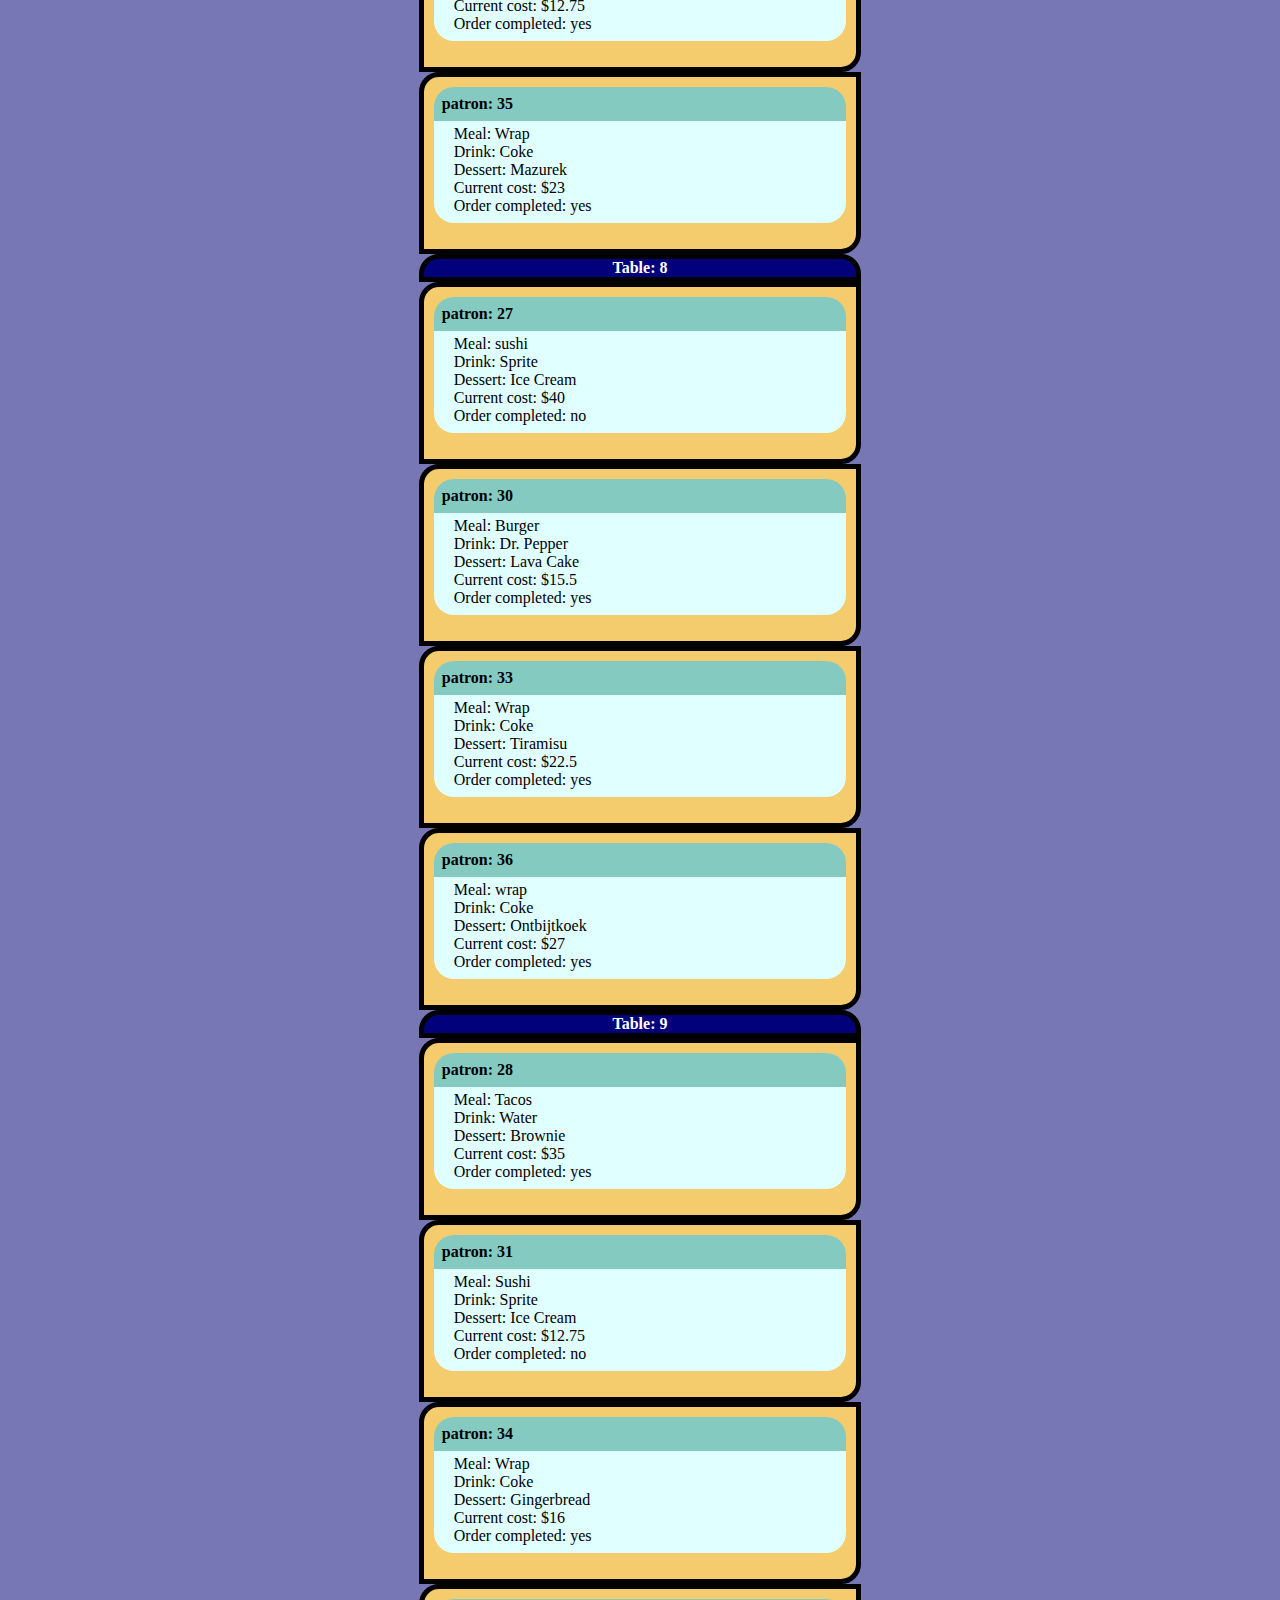
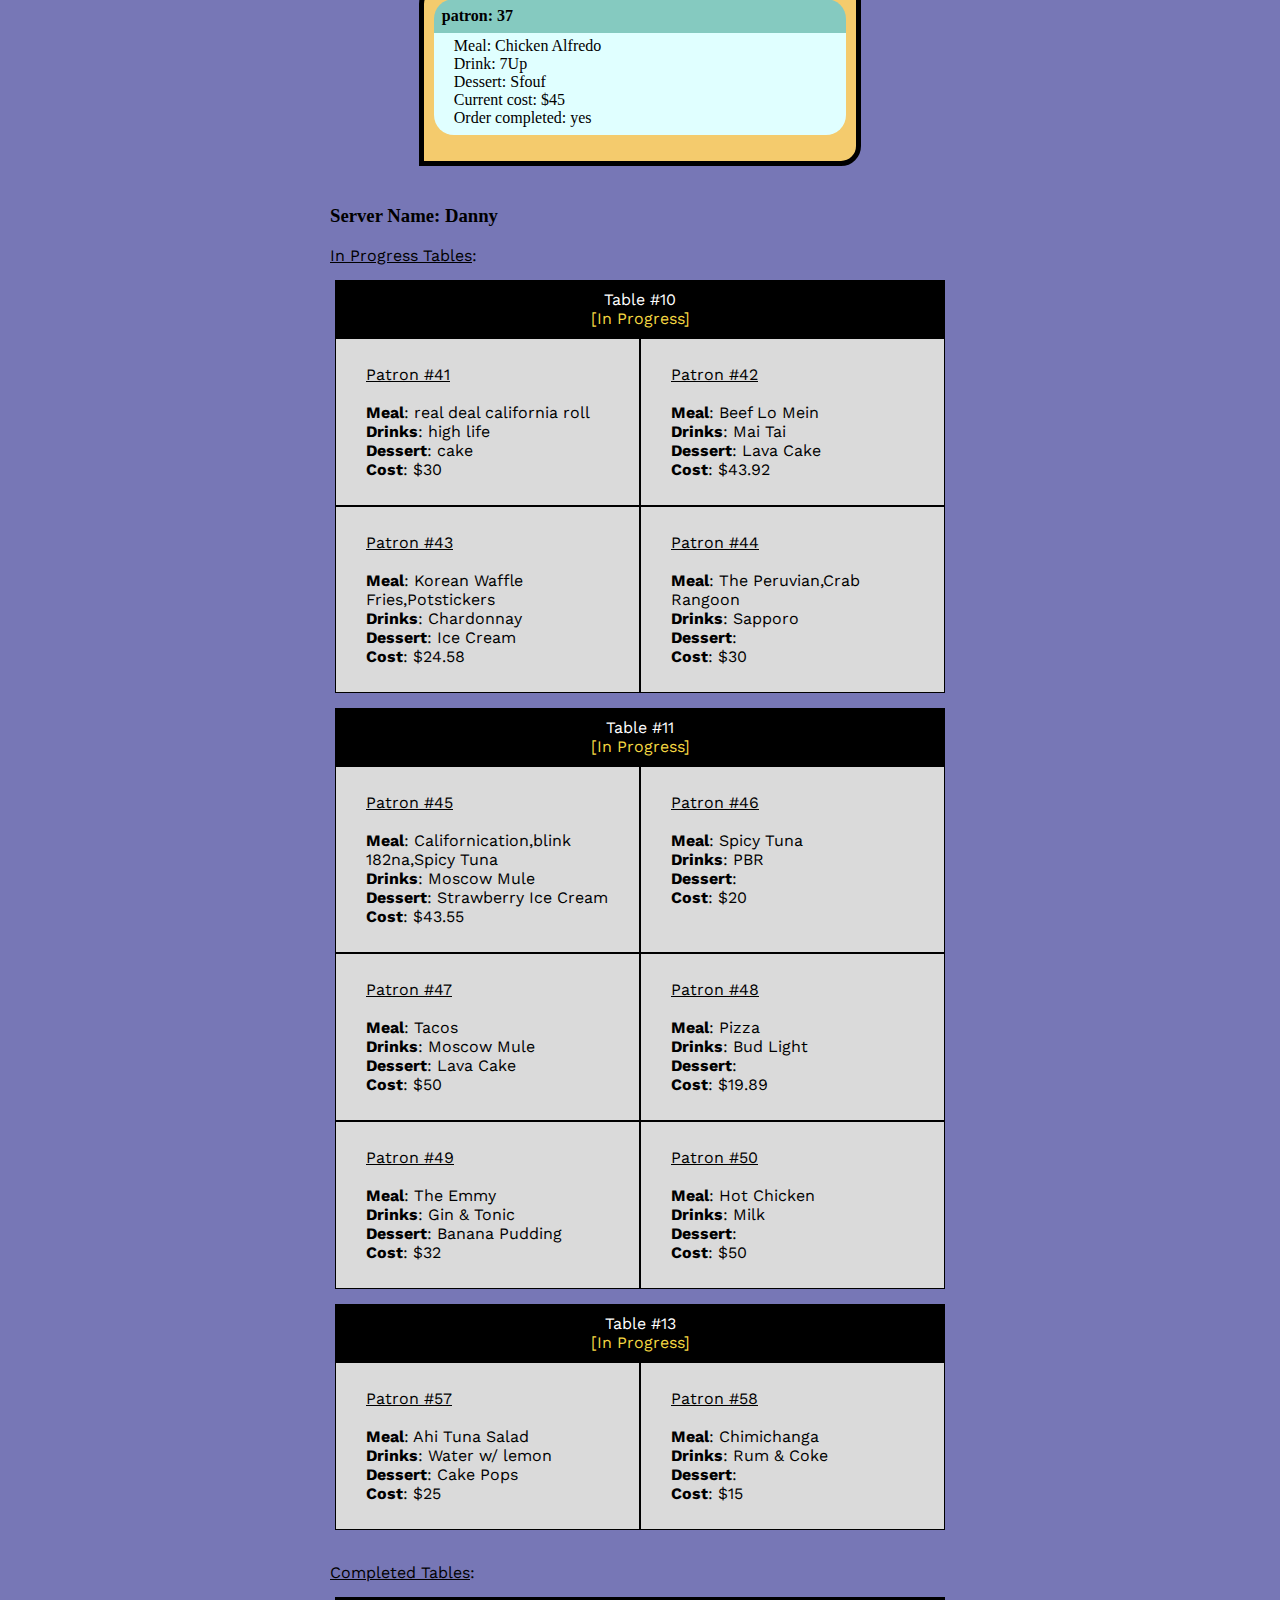
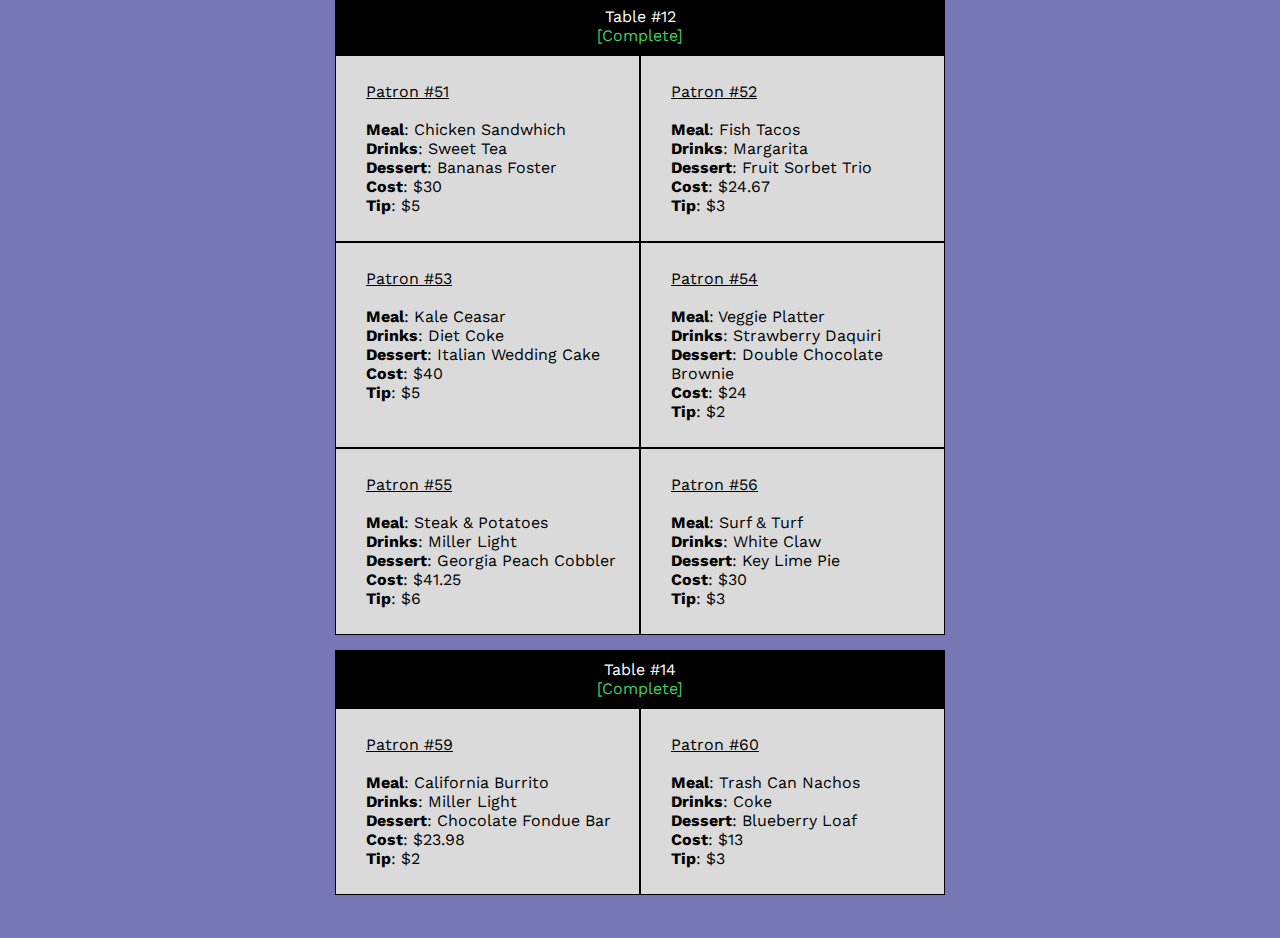
==== commit 36b557d5: "Adding JavaScript" ====
--- a/index.html
+++ b/index.html
@@ -16,14 +16,10 @@
     <link href="https://fonts.googleapis.com/css2?family=Roboto&display=swap" rel="stylesheet">
 </head>
 <body>
-    <h1 class="dashboard">Restaurant Dashboard</h1>
+    <h1 class="dashboard">Restaurant Dashboard - Whatever, Everything, All at Once</h1>
 <div class="container">
     <div id="serverHolden" class="margin"></div>
-    <div class="server-name" id="serverDeanna" class="margin">
-        <div id="tablesDeanna"></div>
-        <div id="seat"></div>
-        <div id="seatTotal"></div>
-    </div>
+    <div id="serverDeanna" class="margin"></div>
     <div id="serverStephen" class="margin"></div>
     <div id="serverDanny" class="margin"></div>
 </div>
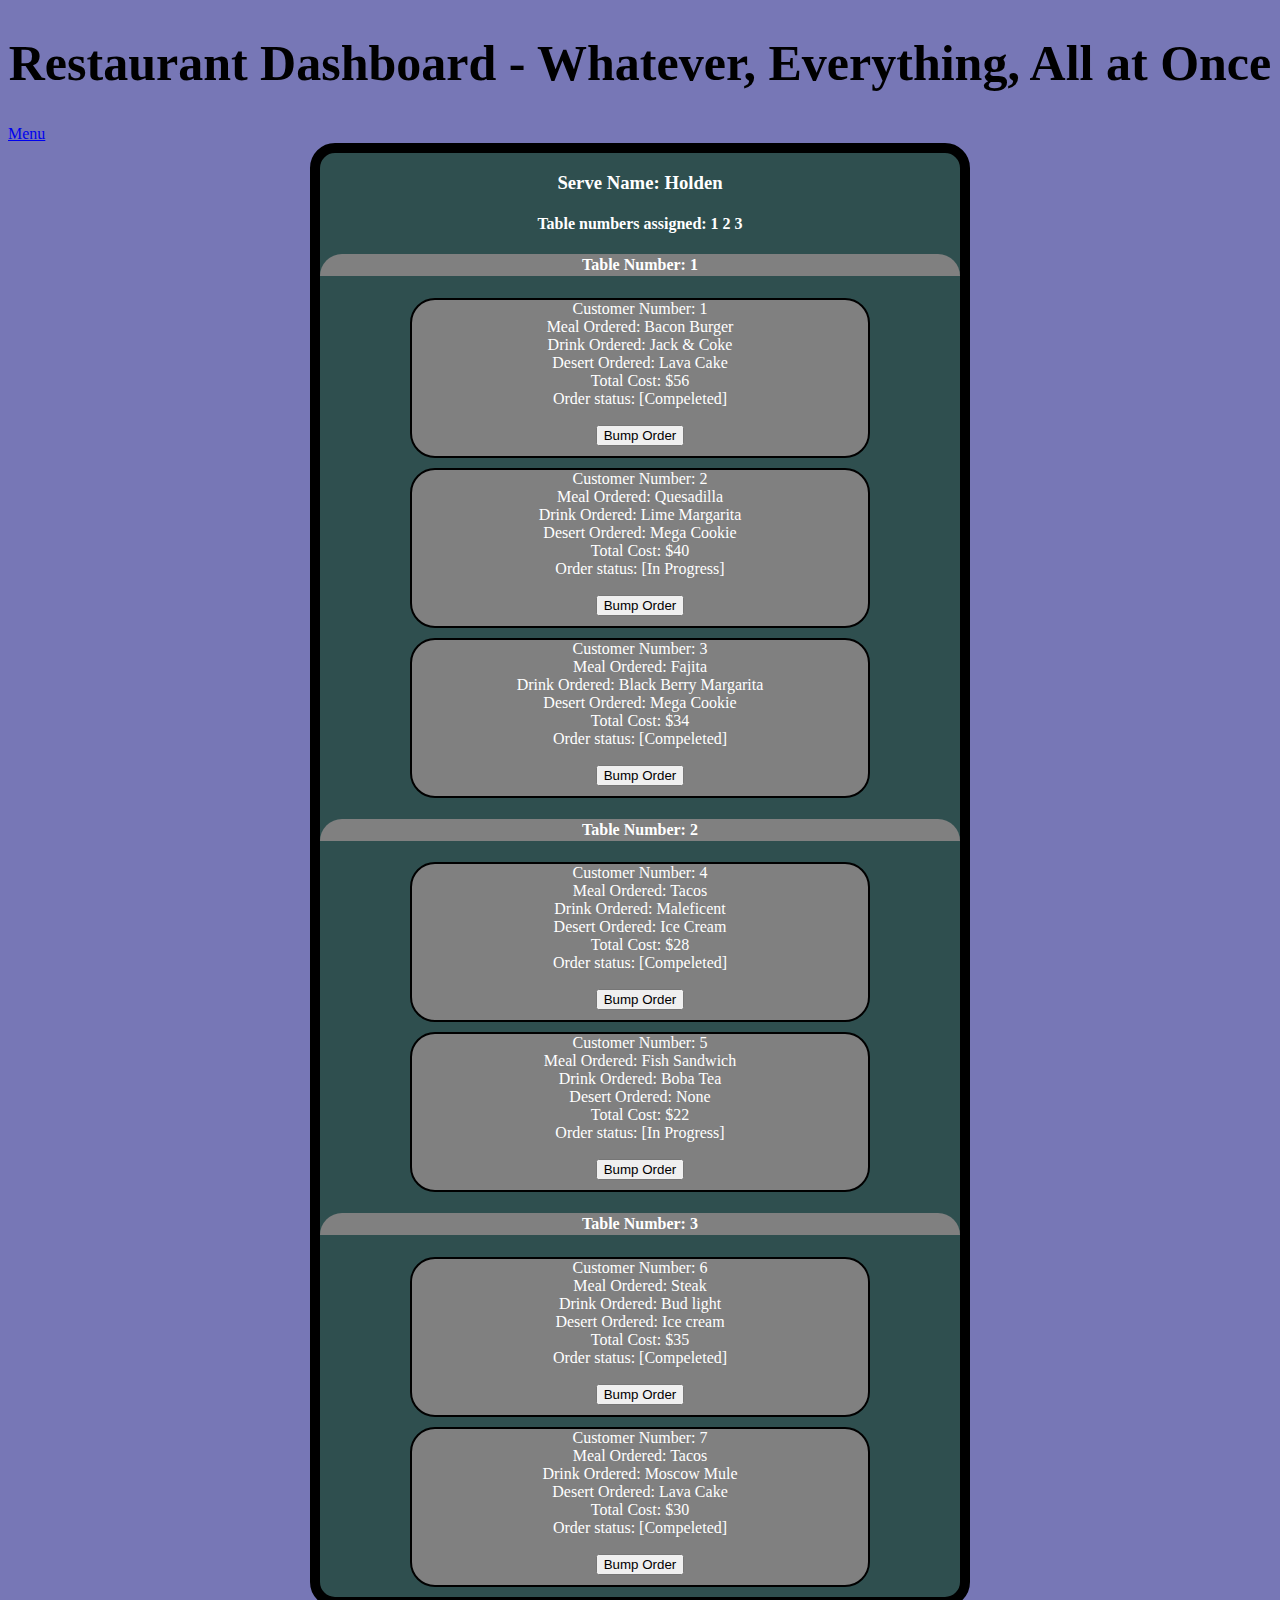
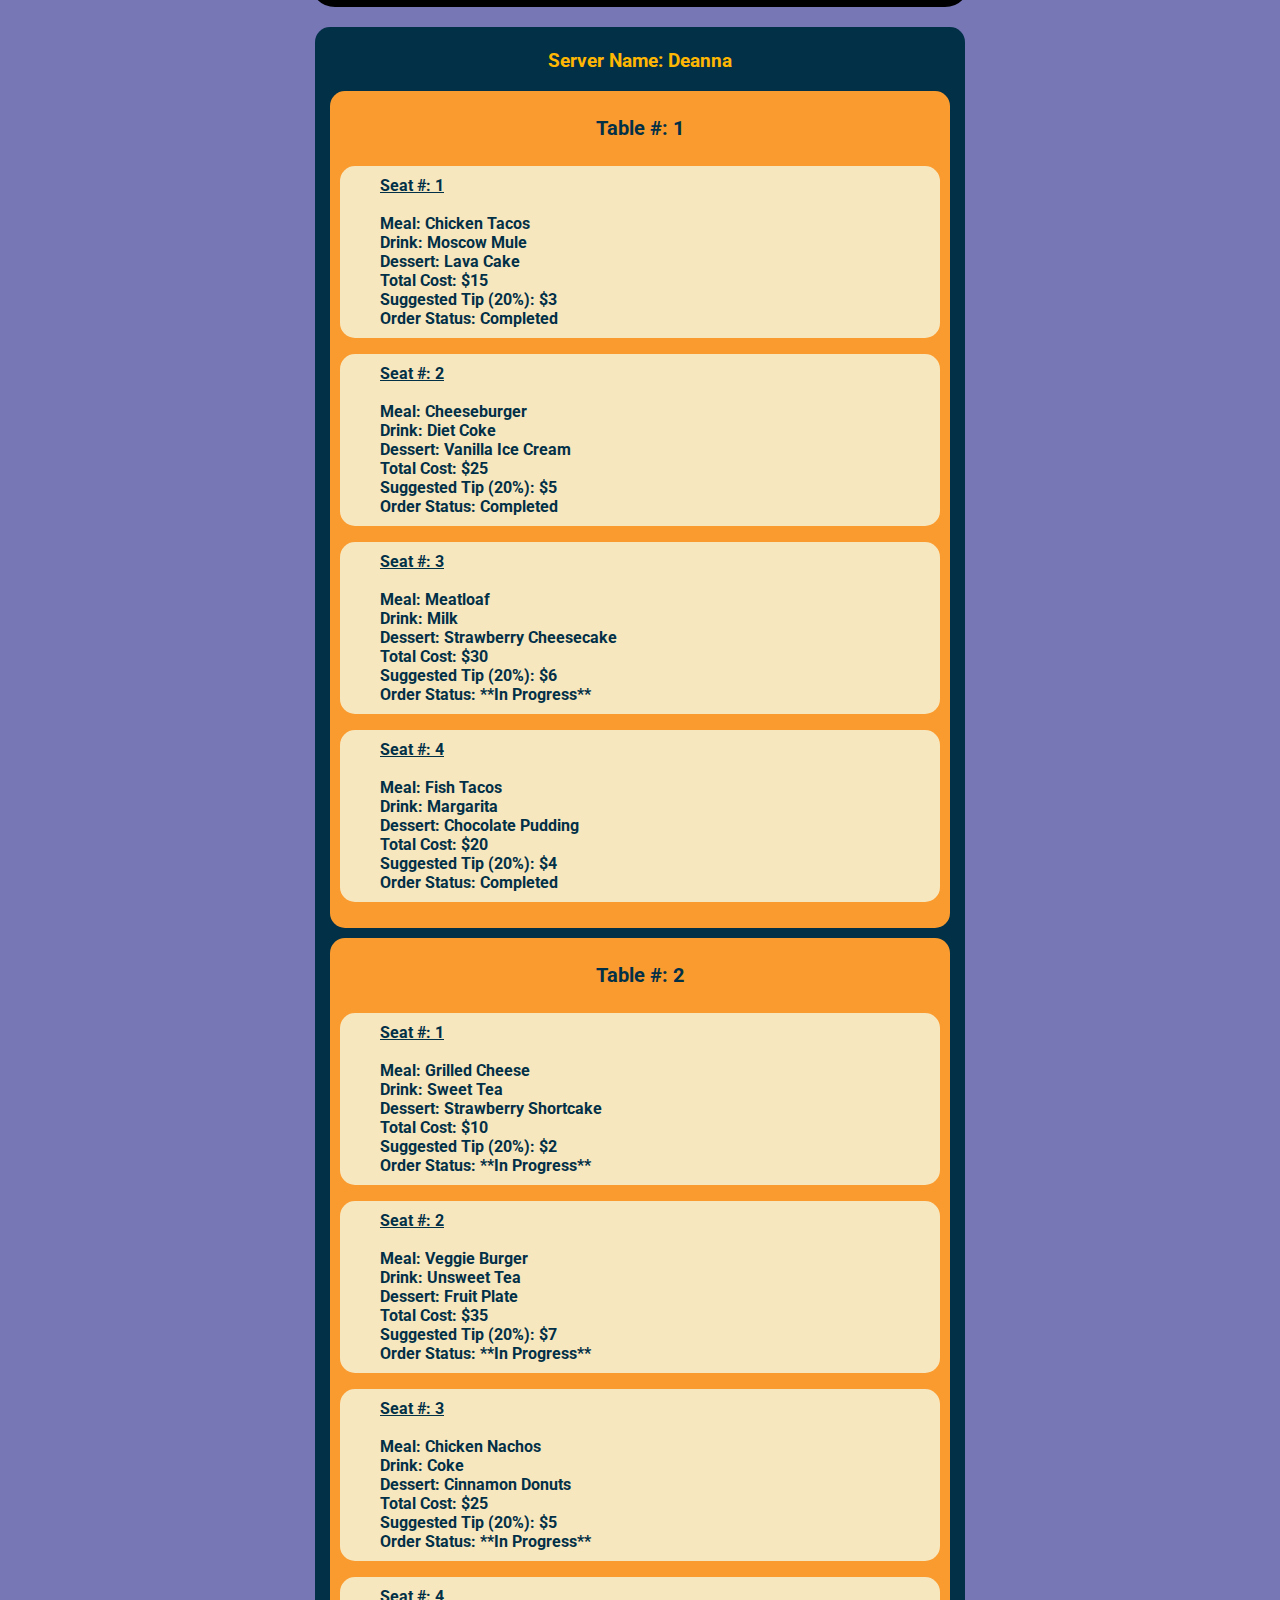
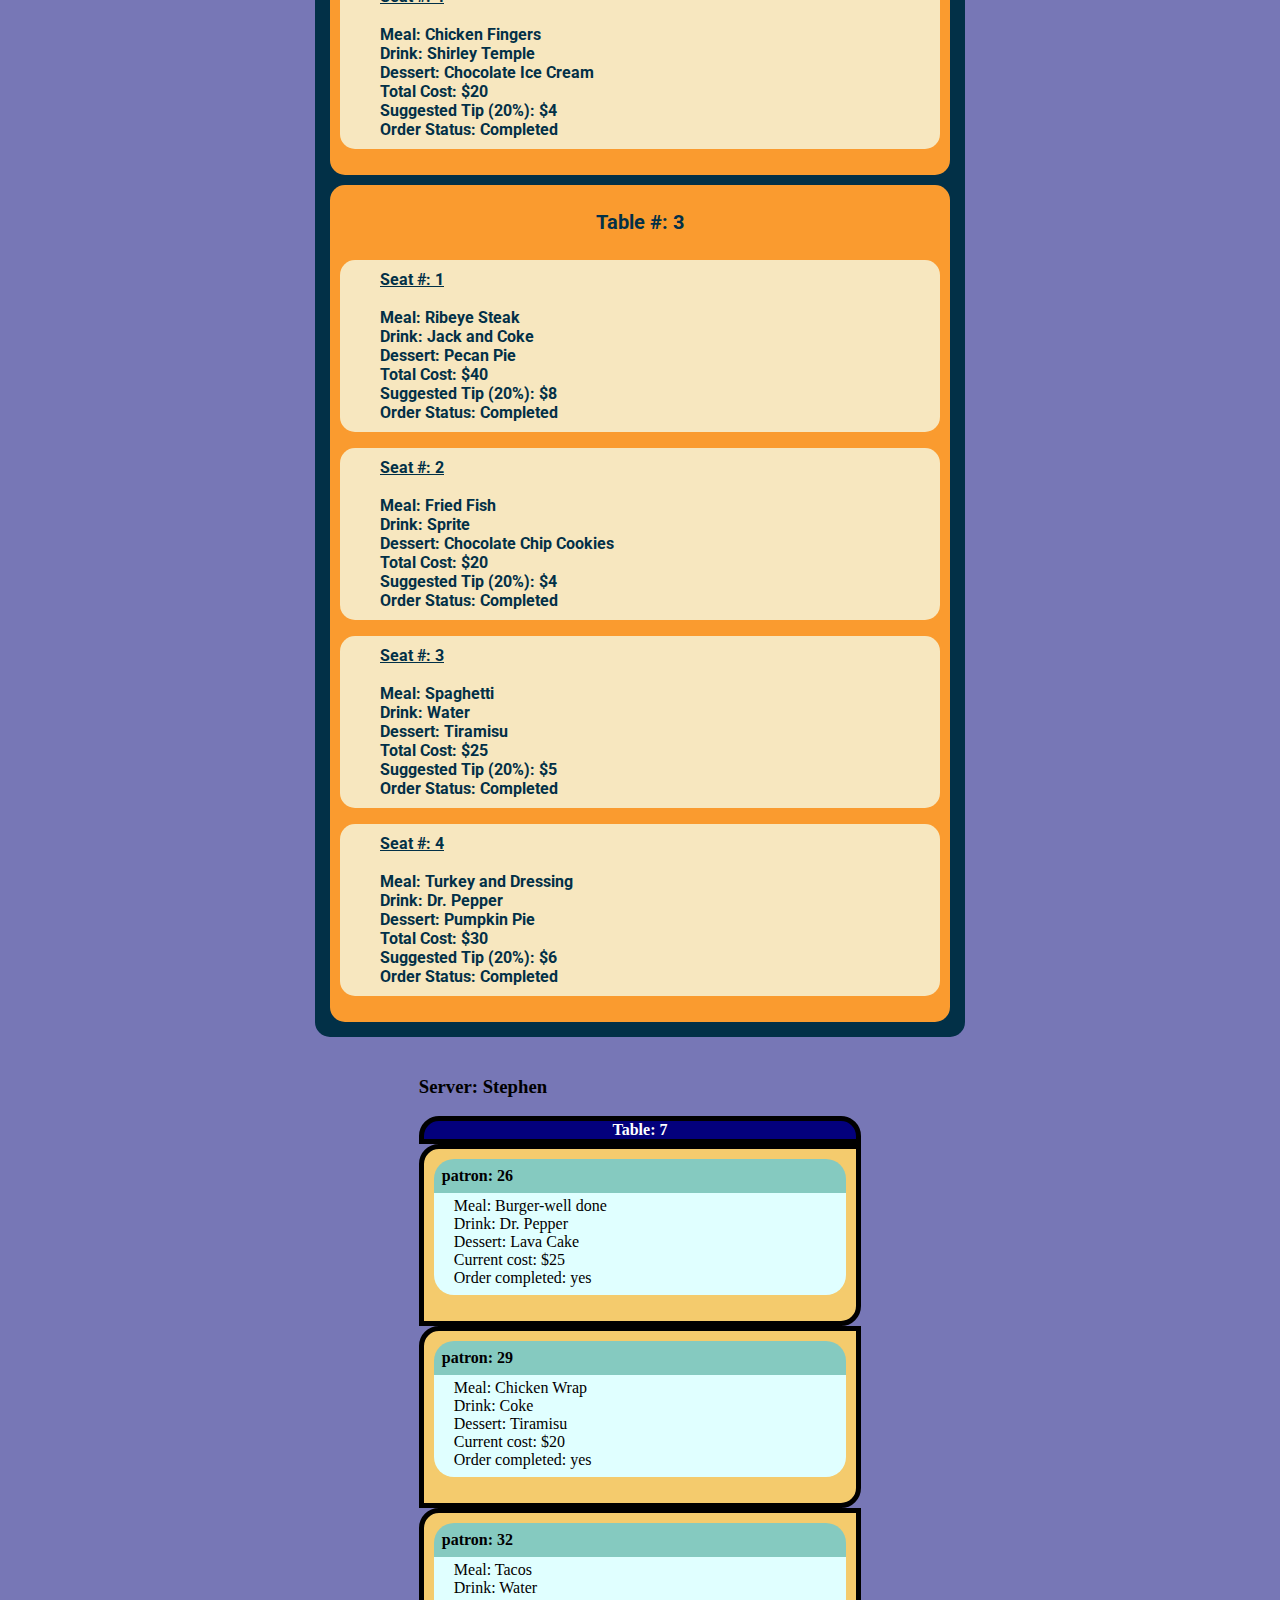
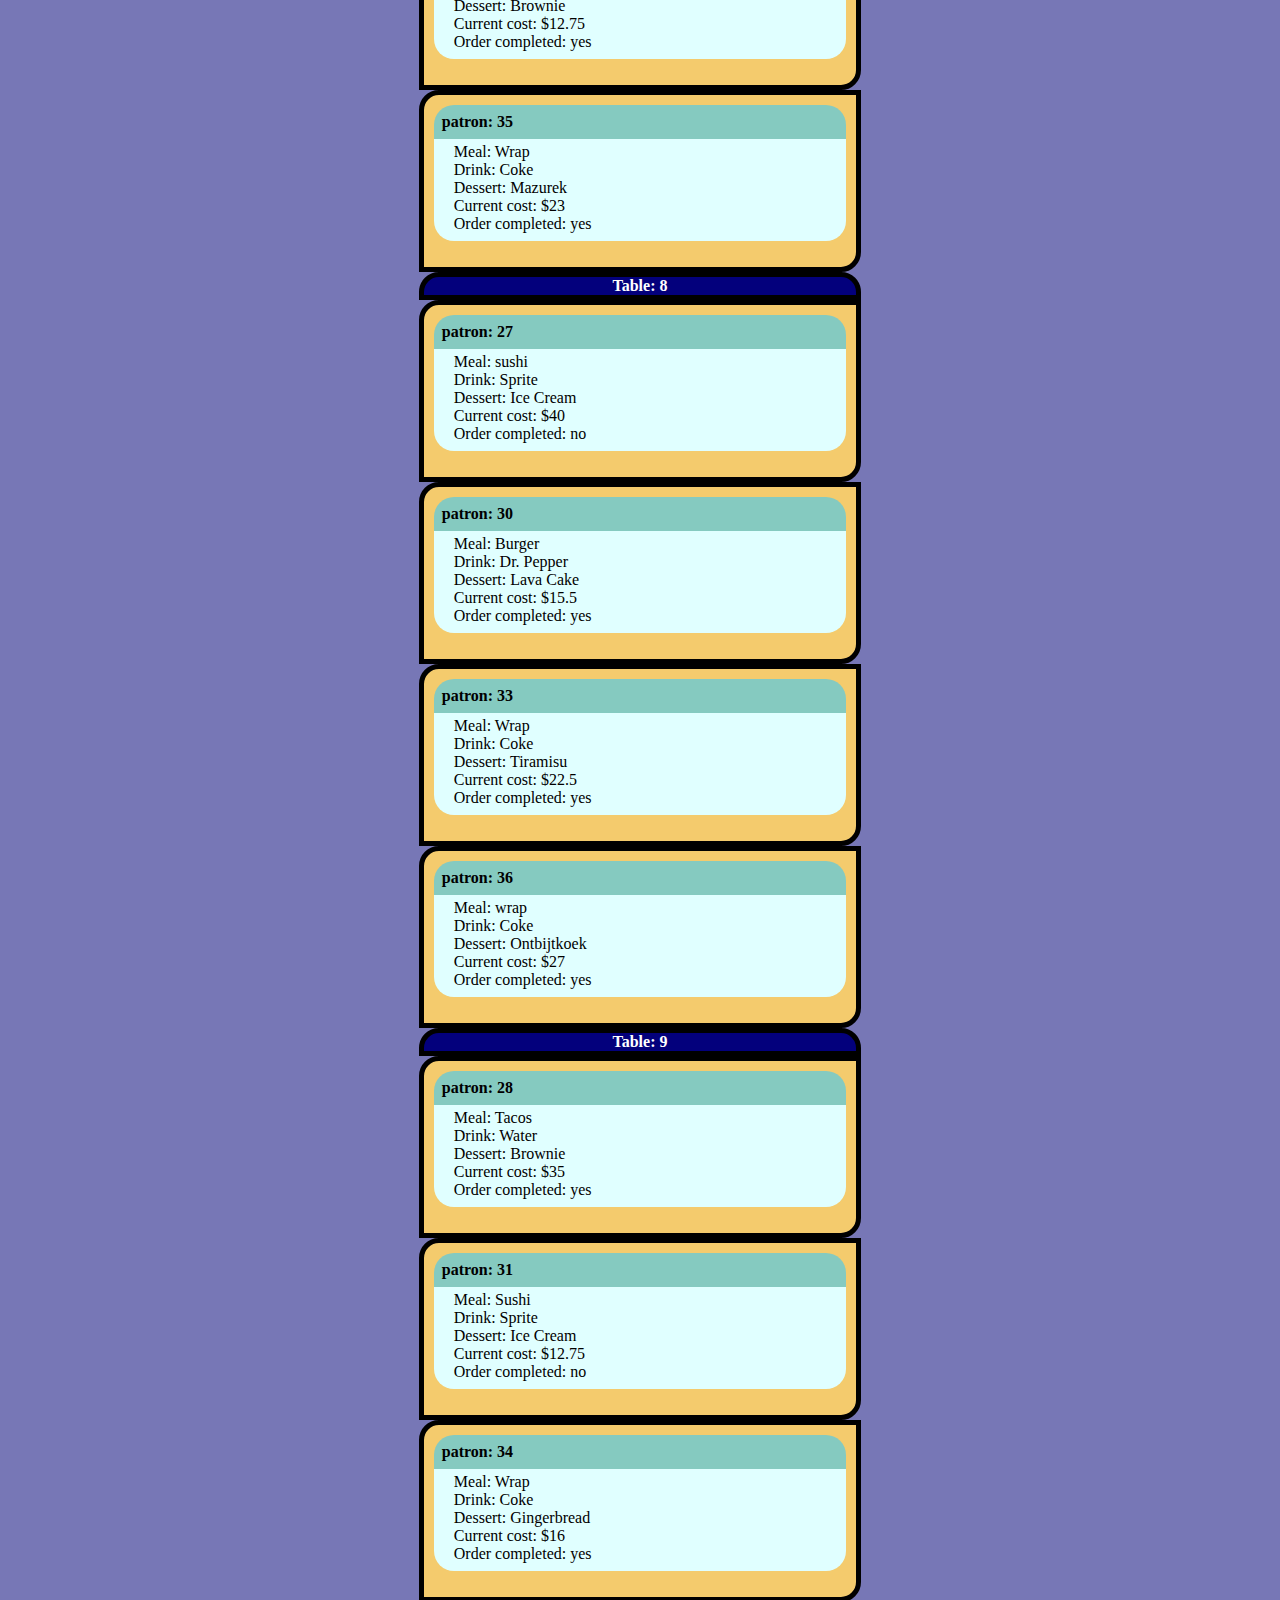
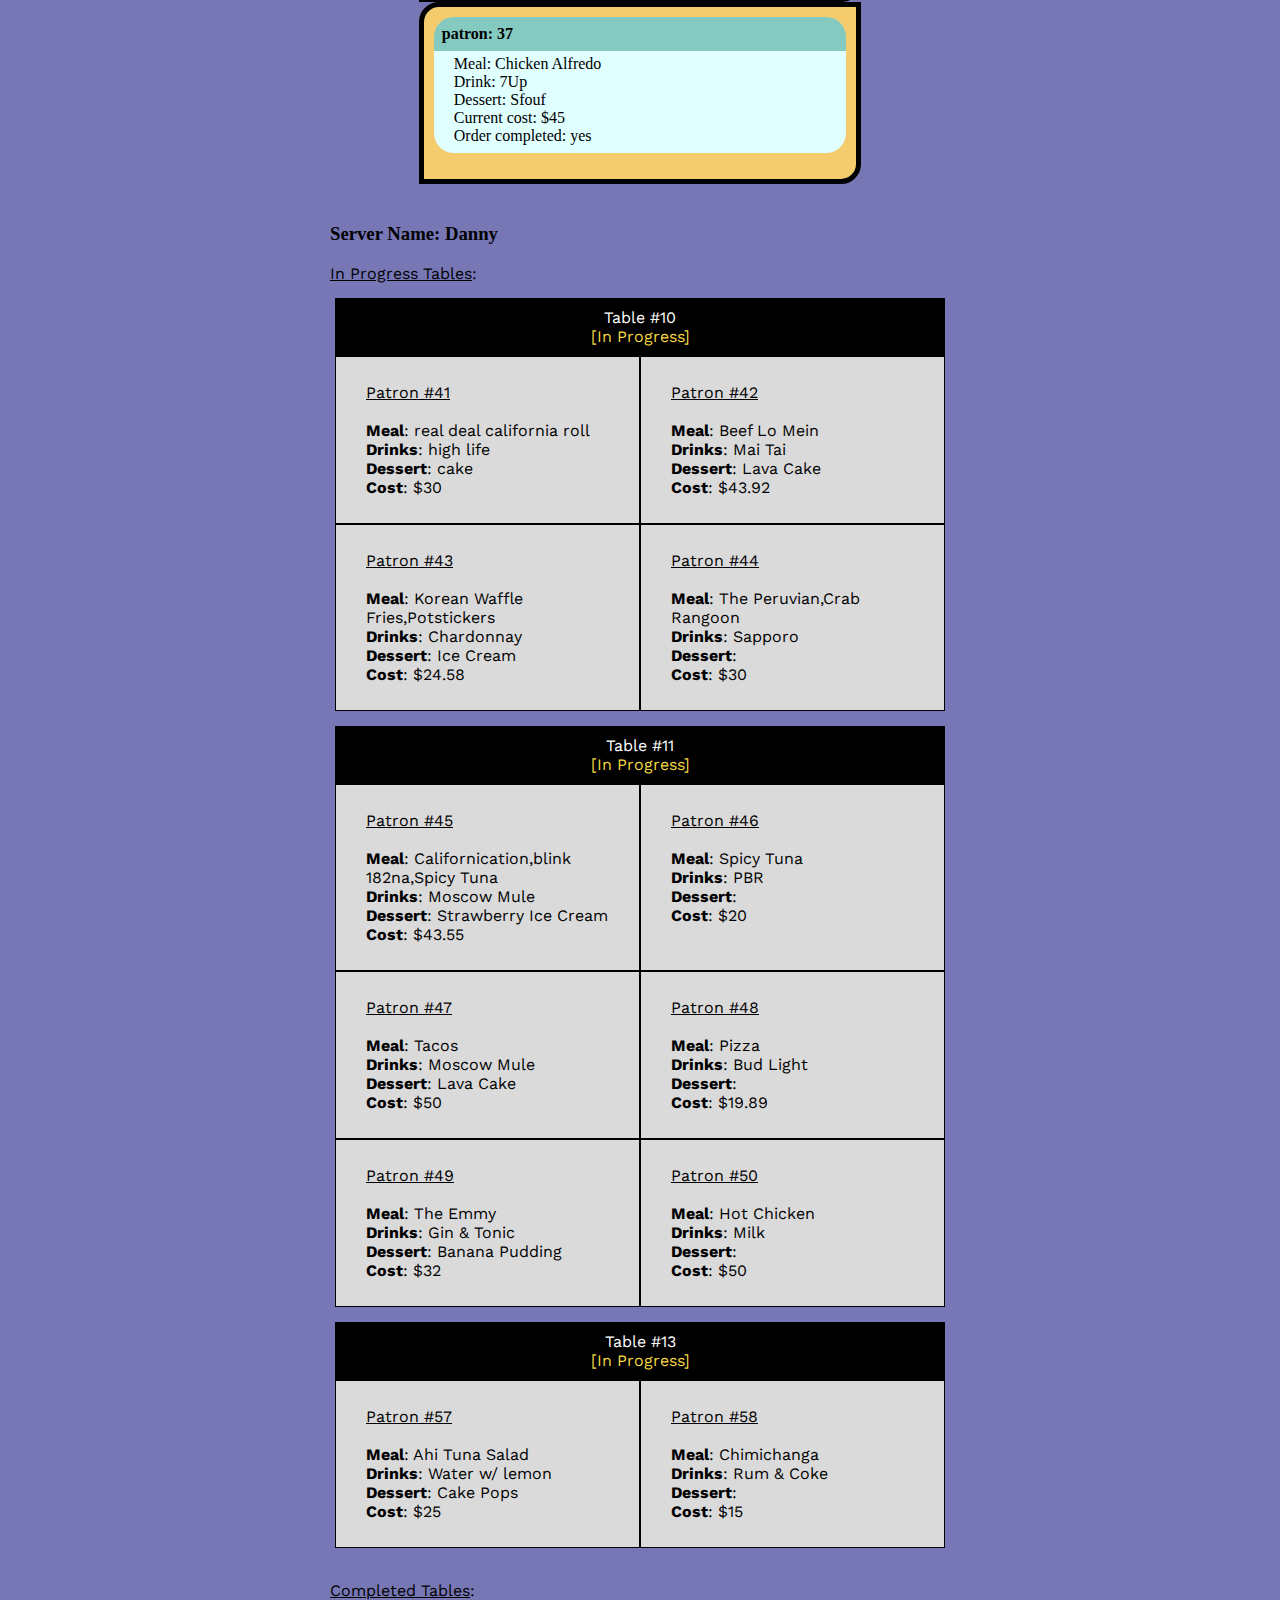
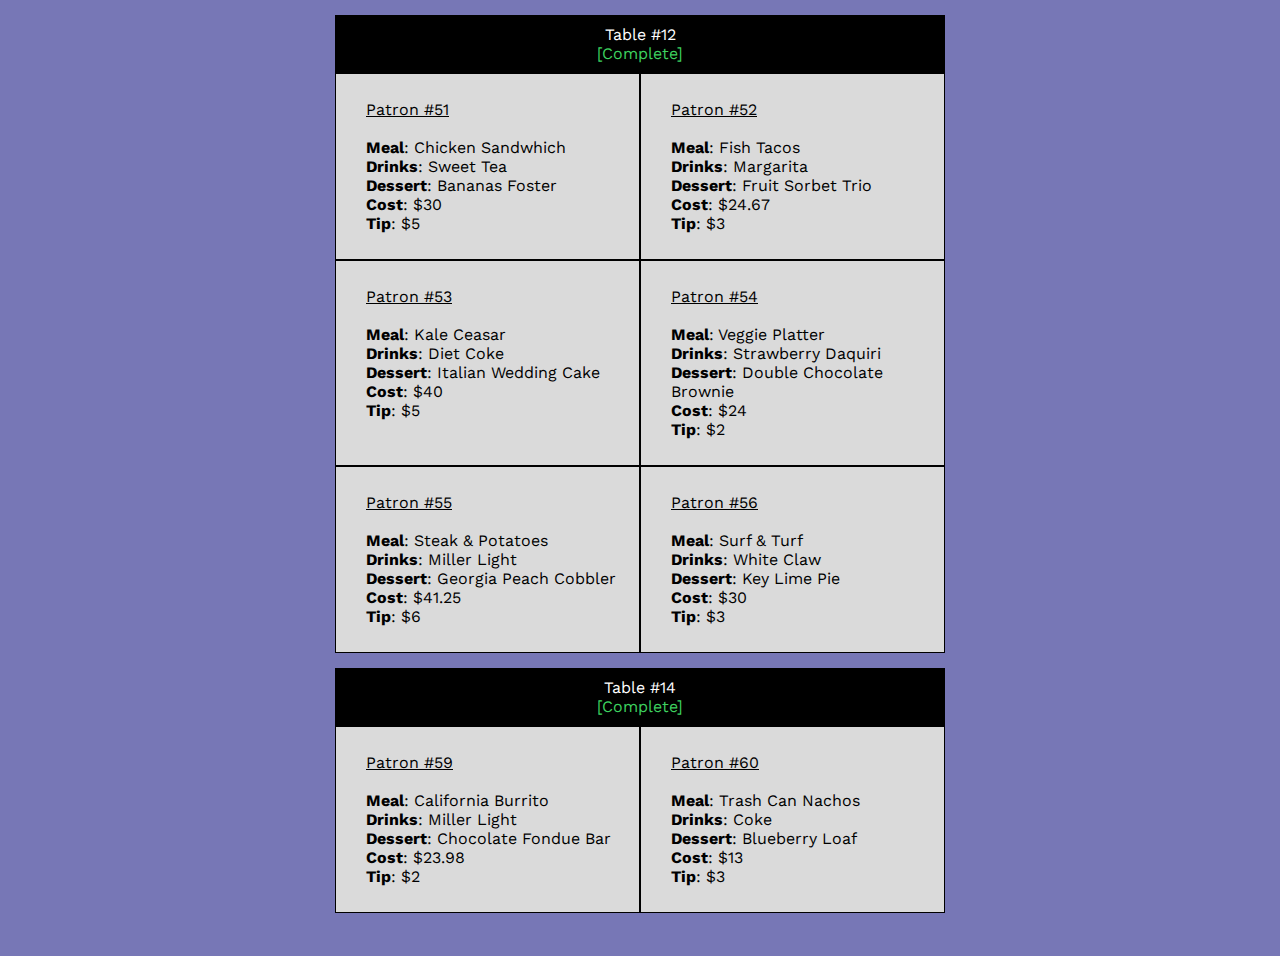
==== commit ea479d16: "Added main js" ====
--- a/index.html
+++ b/index.html
@@ -17,6 +17,7 @@
 </head>
 <body>
     <h1 class="dashboard">Restaurant Dashboard - Whatever, Everything, All at Once</h1>
+    <a href="./Menu.html">Menu</a>
 <div class="container">
     <div id="serverHolden" class="margin"></div>
     <div id="serverDeanna" class="margin"></div>
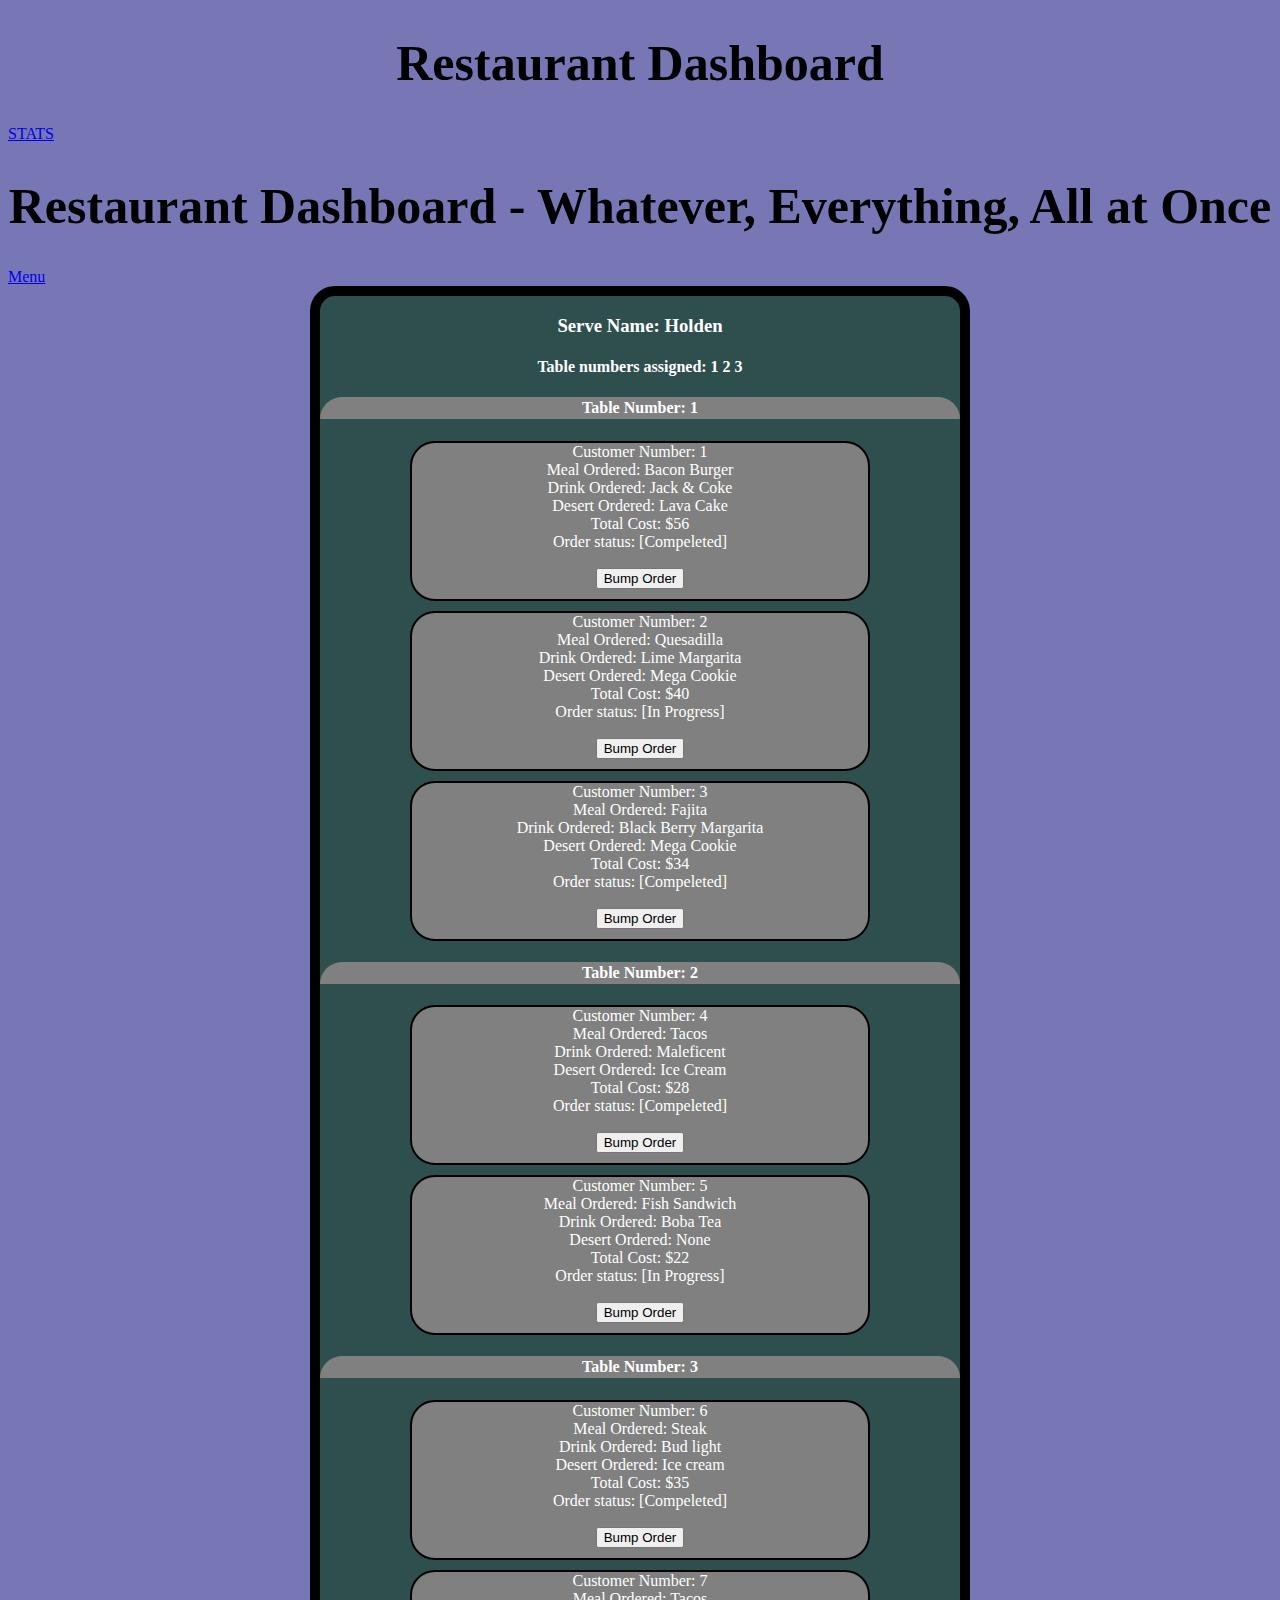
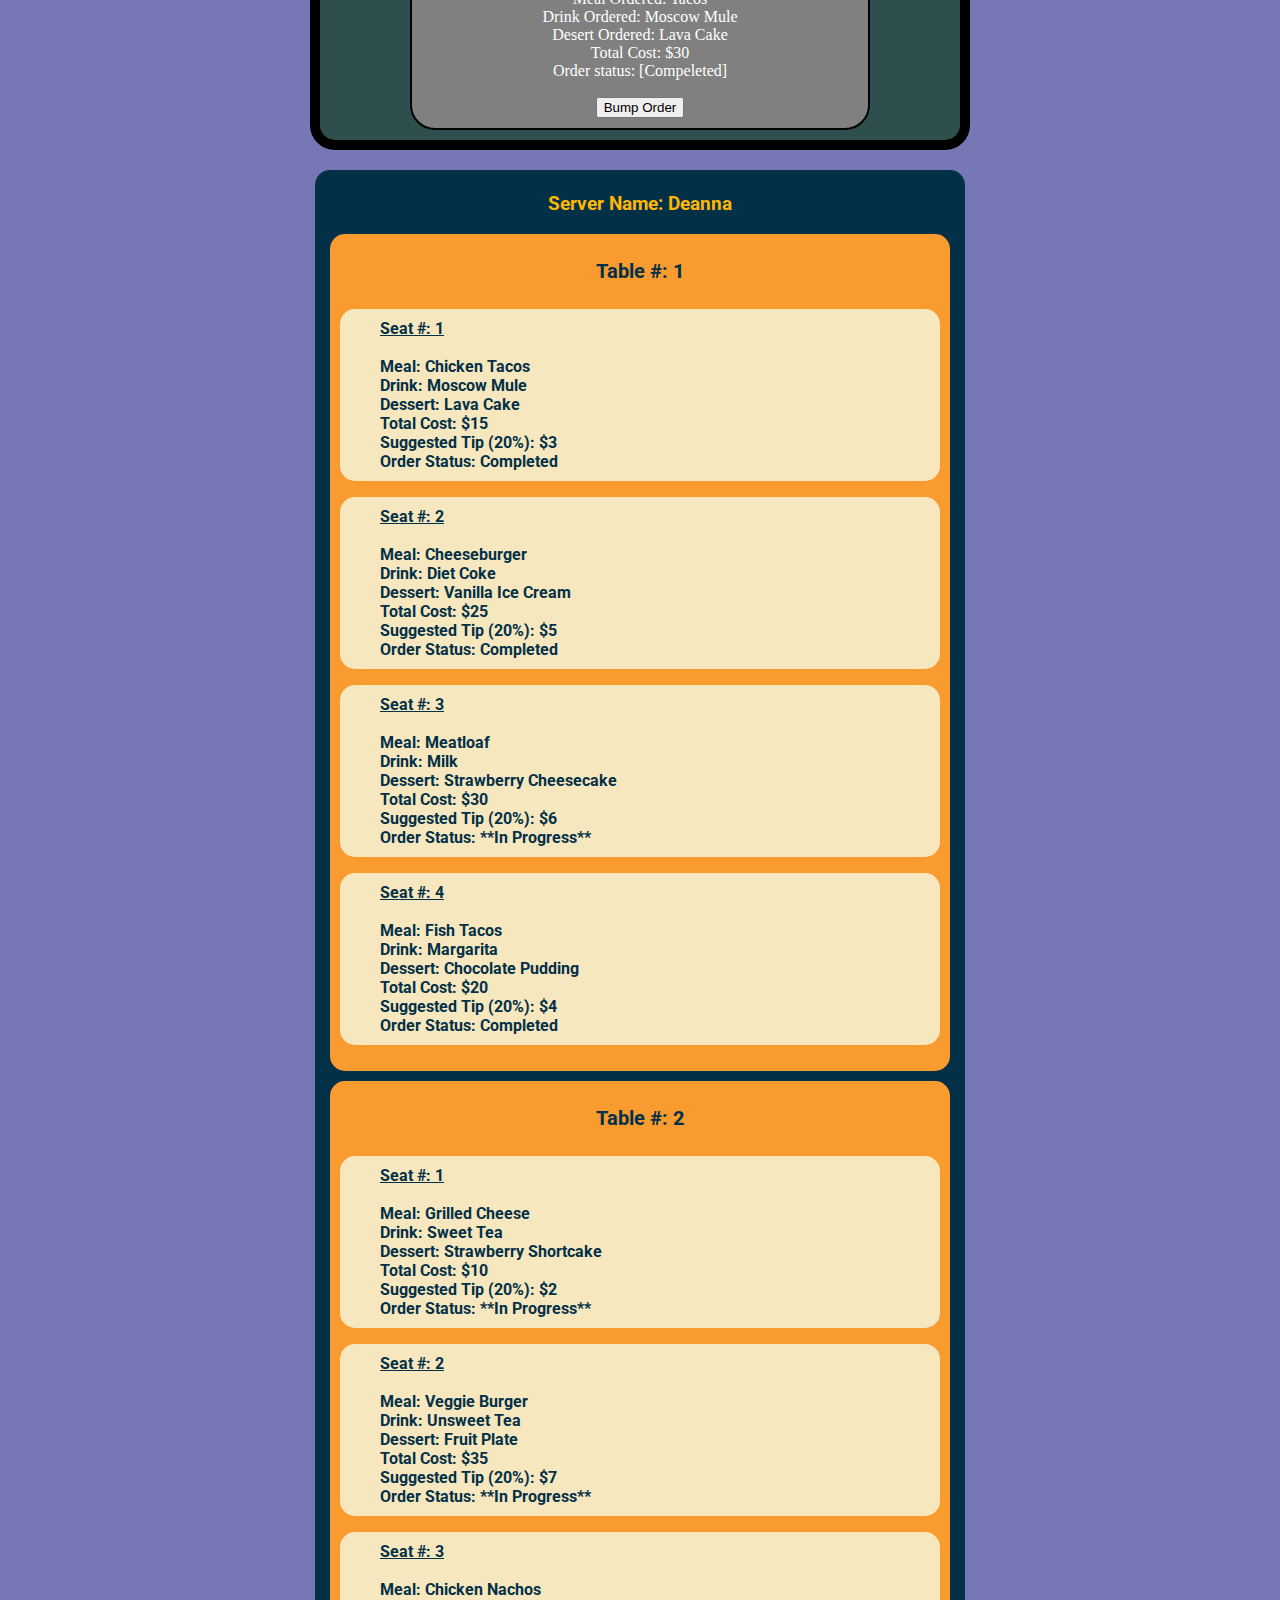
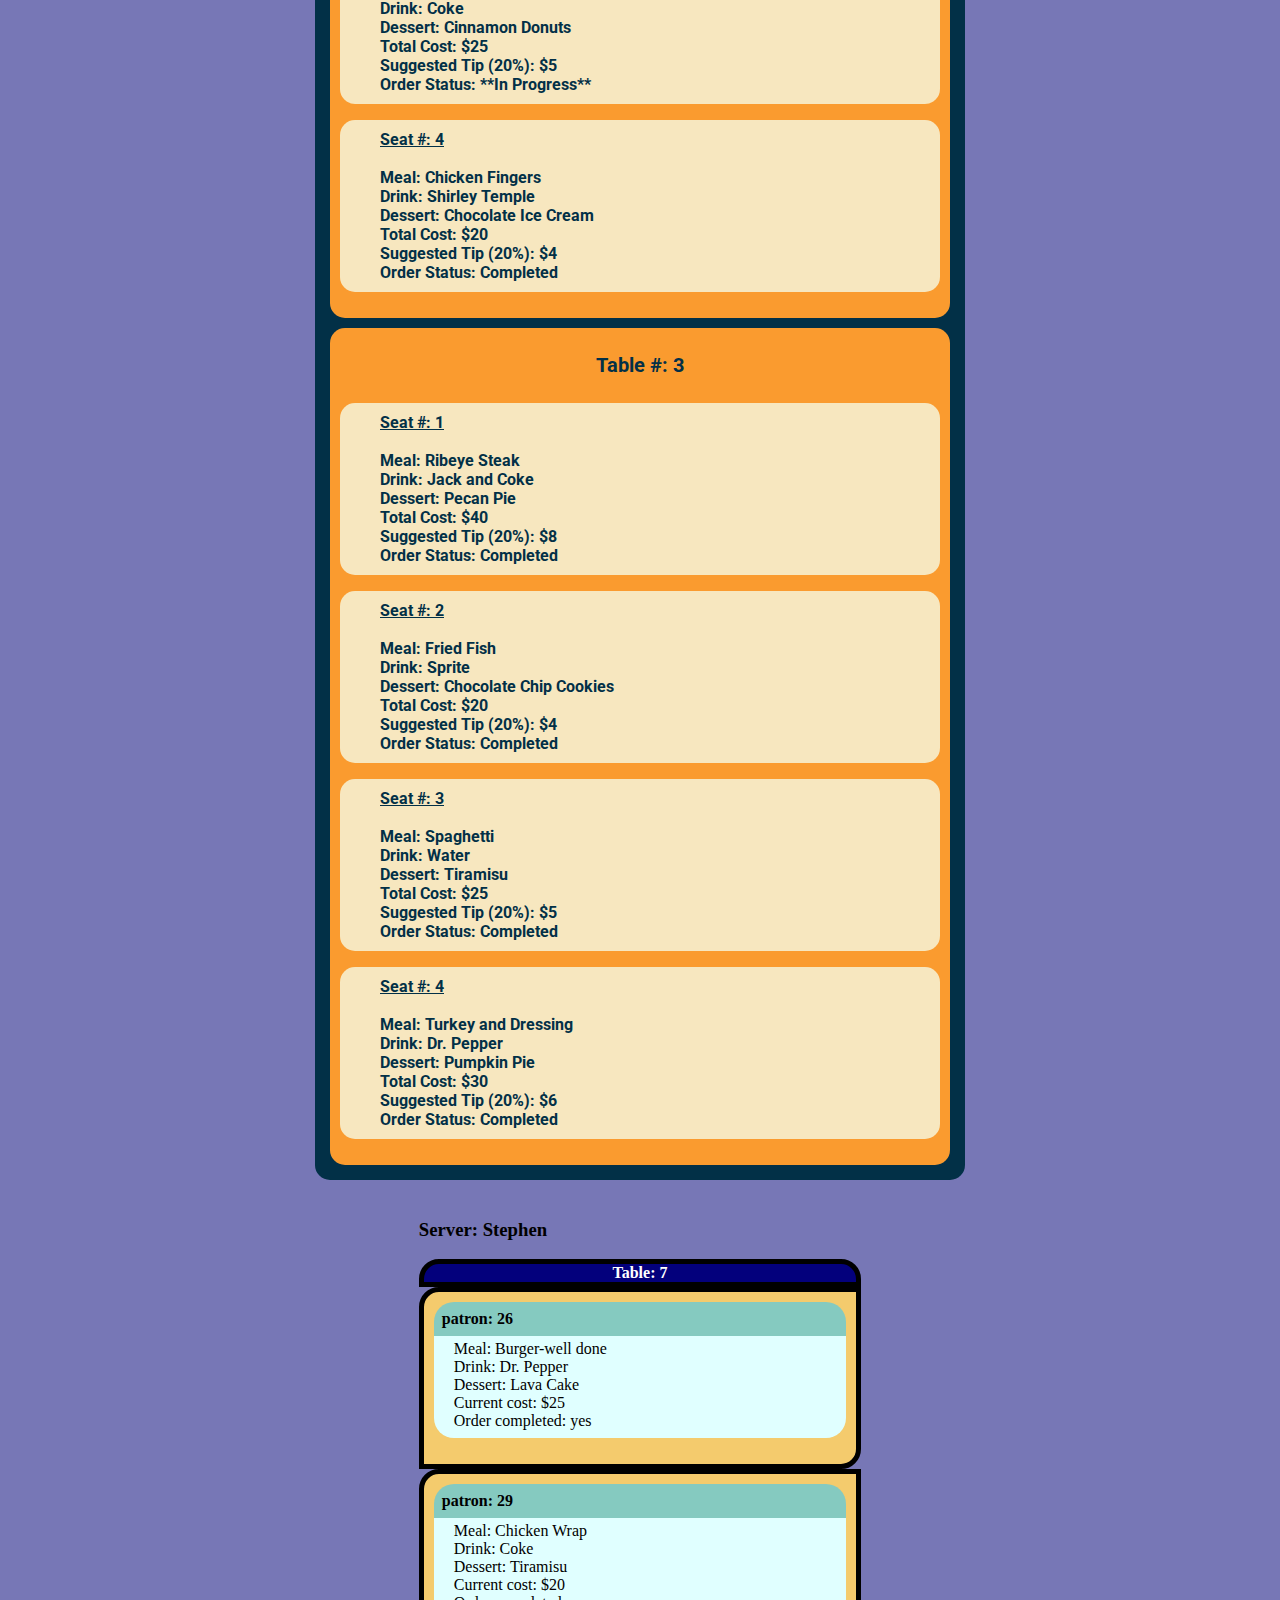
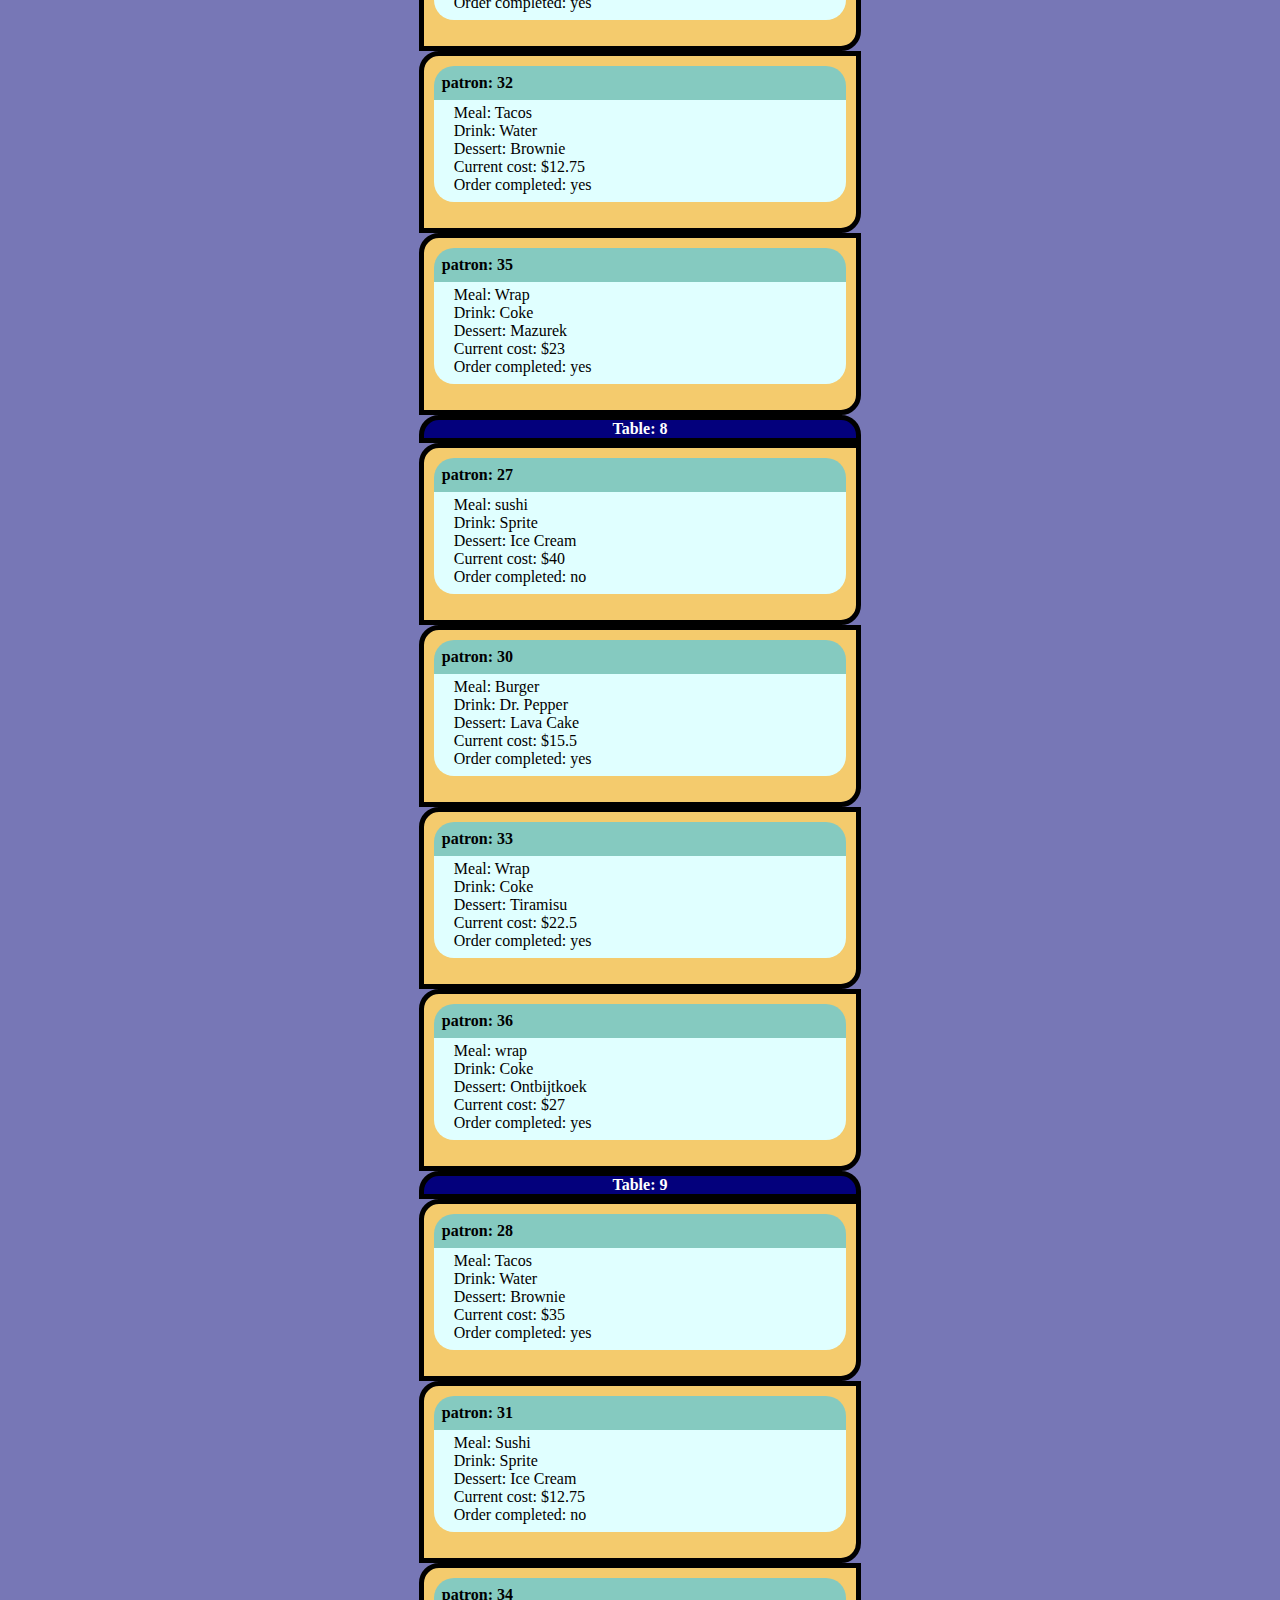
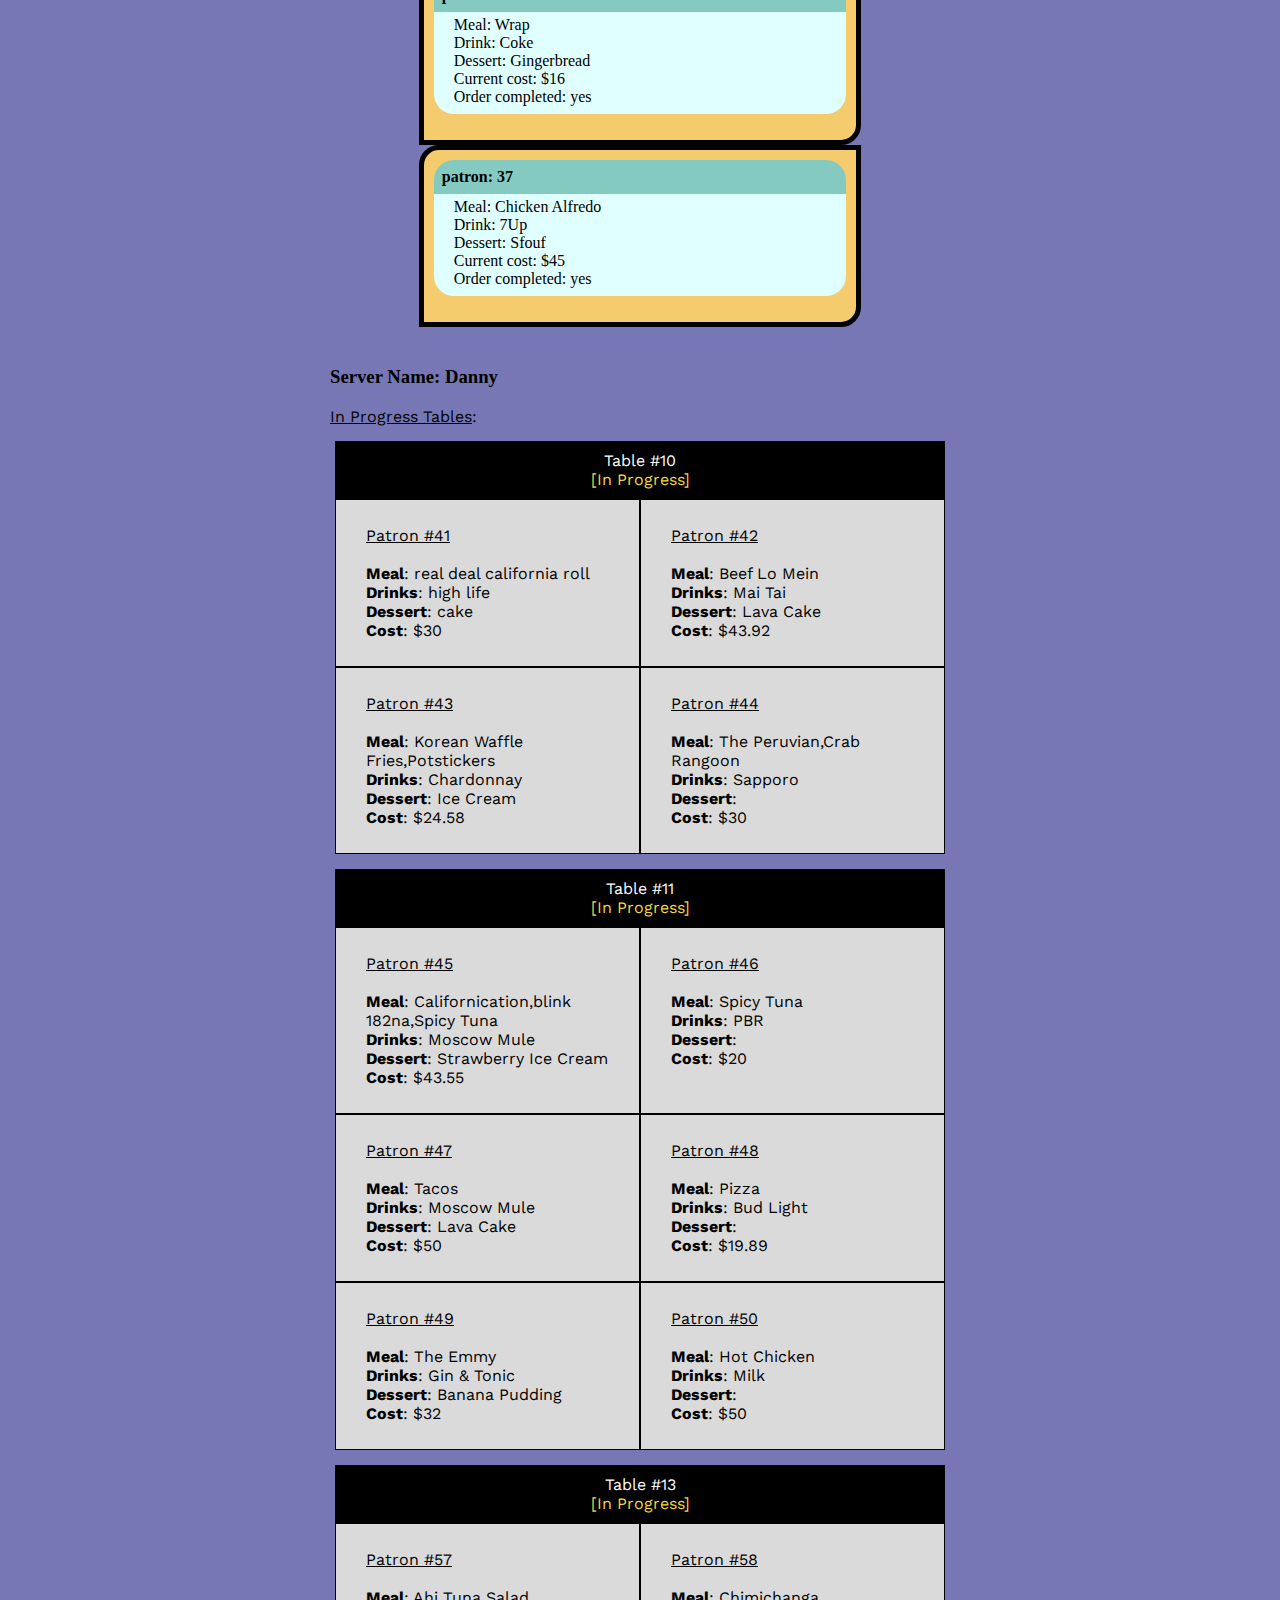
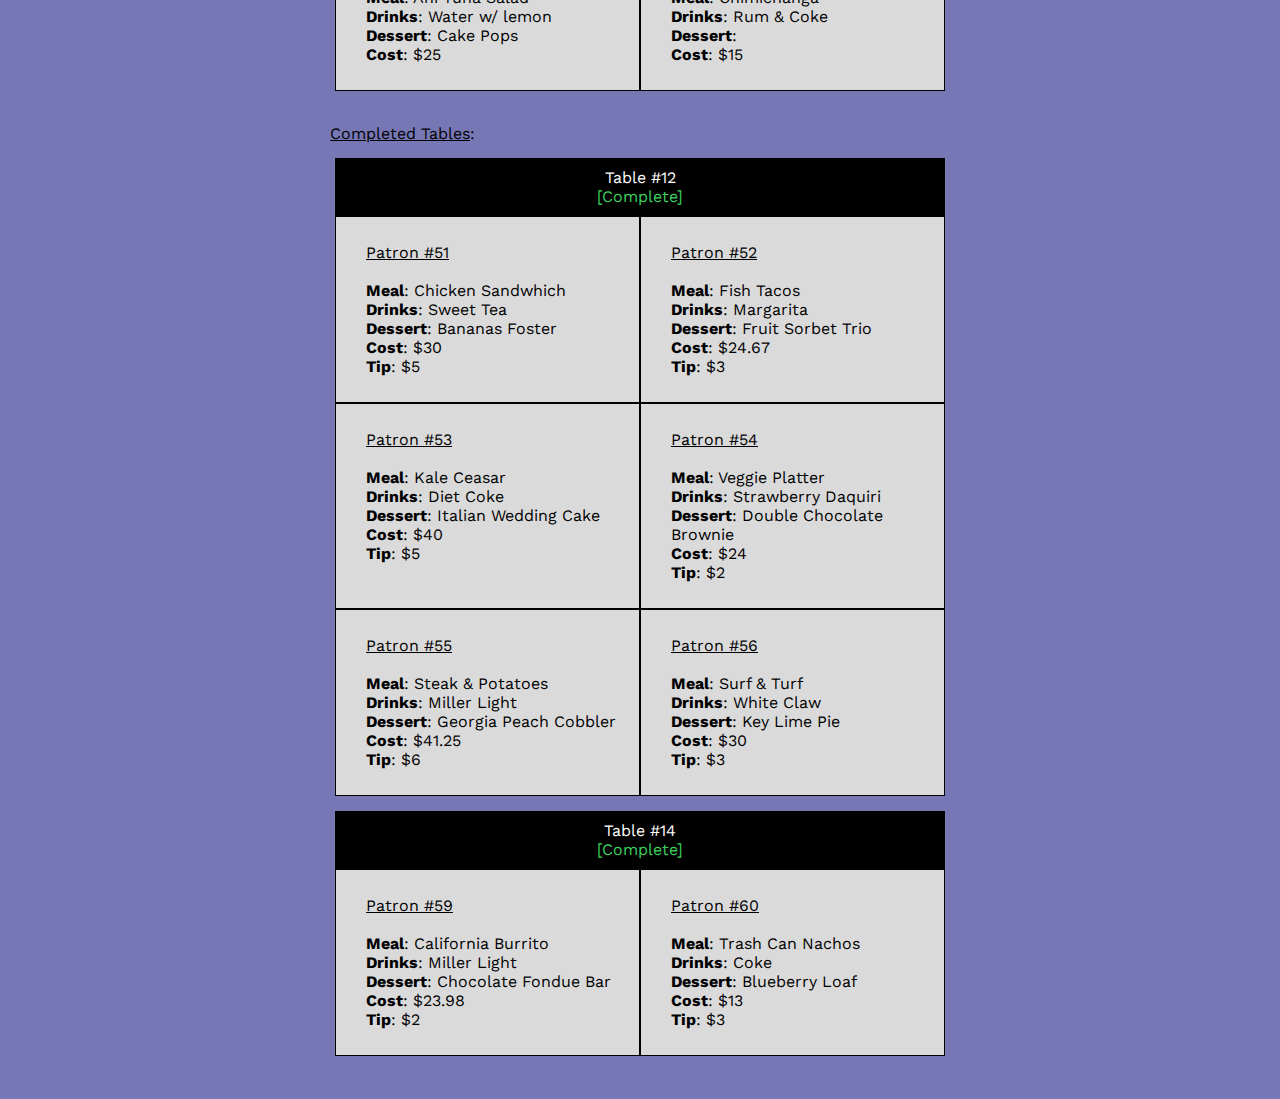
==== commit aff98d6c: "stats page" ====
--- a/index.html
+++ b/index.html
@@ -16,6 +16,8 @@
     <link href="https://fonts.googleapis.com/css2?family=Roboto&display=swap" rel="stylesheet">
 </head>
 <body>
+    <h1 class="dashboard">Restaurant Dashboard</h1>
+    <a href="./stats.html">STATS</a>
     <h1 class="dashboard">Restaurant Dashboard - Whatever, Everything, All at Once</h1>
     <a href="./Menu.html">Menu</a>
 <div class="container">
